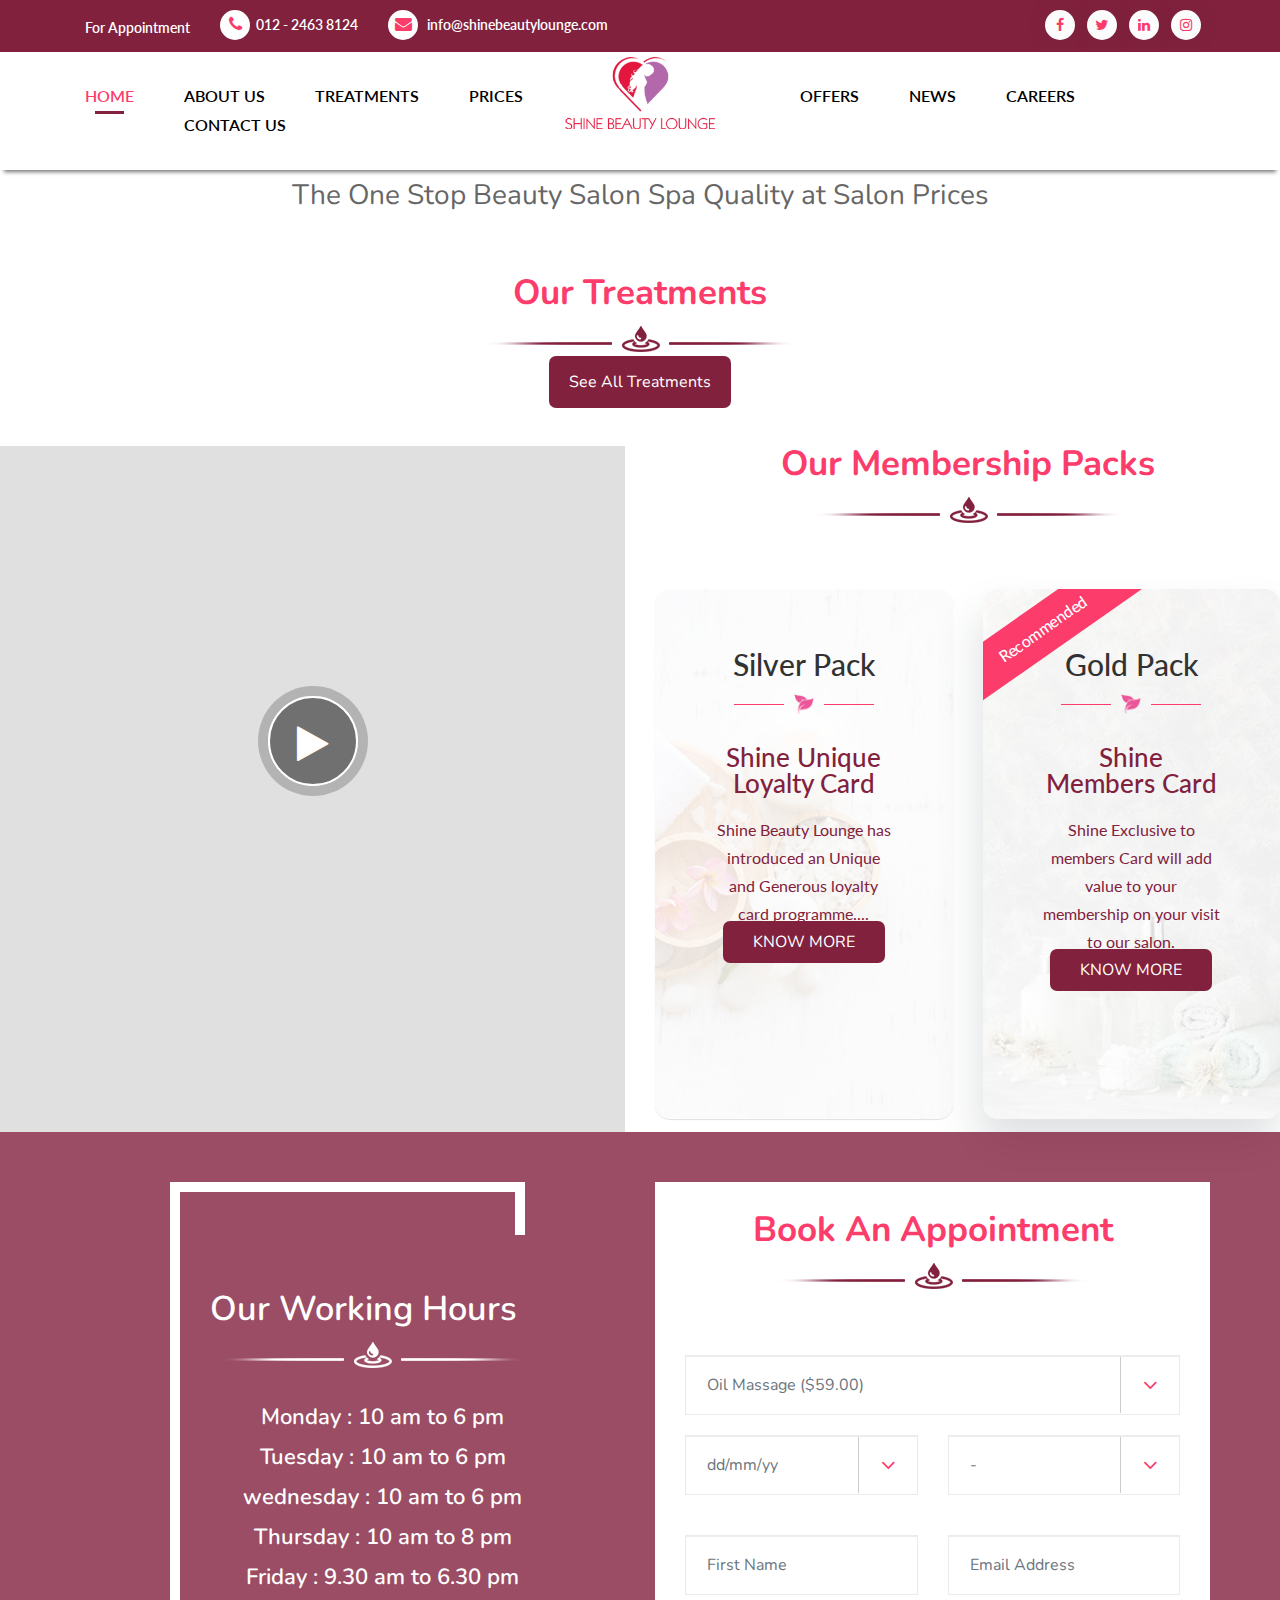
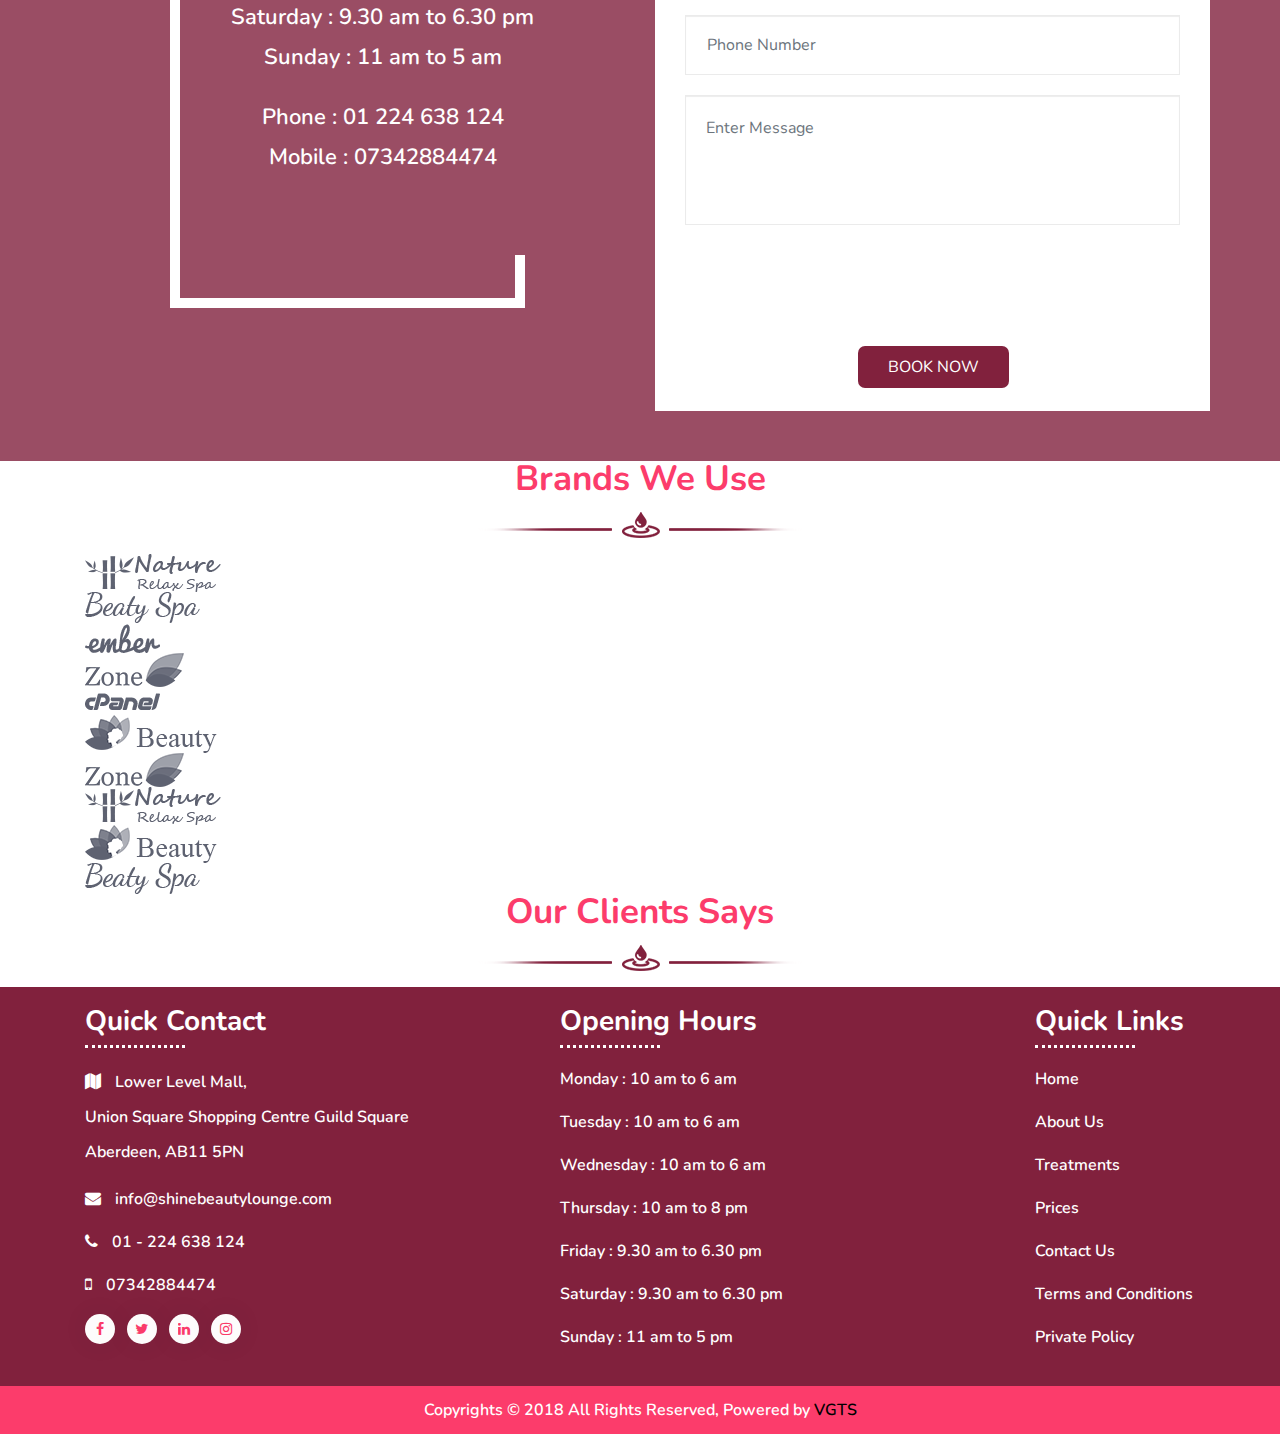
==== index.html @ 271f8e1f "shine" ====
<!DOCTYPE html>
<html lang="en">
<head>
    <meta charset="UTF-8">
    <title>Shine Beauty</title>
    <link href="css/bootstrap.css" rel="stylesheet" type="text/css">
    <link href="css/slider.css" rel="stylesheet" type="text/css">
    <link href="css/style.css" rel="stylesheet" type="text/css">
    <link href="font-awesome-4.7.0/css/font-awesome.css" rel="stylesheet" type="text/css">



    <!-- STYLESHEETS -->
    <link rel="stylesheet" type="text/css" href="https://s3.ap-south-1.amazonaws.com/dzon-html/beautyzone/xhtml/css/plugins.css">
    <link rel="stylesheet" type="text/css" href="https://s3.ap-south-1.amazonaws.com/dzon-html/beautyzone/xhtml/css/style.css">
    <link rel="stylesheet" type="text/css" href="https://s3.ap-south-1.amazonaws.com/dzon-html/beautyzone/xhtml/css/templete.css">
    <link class="skin" rel="stylesheet" type="text/css" href="https://s3.ap-south-1.amazonaws.com/dzon-html/beautyzone/xhtml/css/skin/skin-1.css">
    <link rel="stylesheet" type="text/css" href="https://s3.ap-south-1.amazonaws.com/dzon-html/beautyzone/xhtml/plugins/switcher/switcher.css">
    <!-- Revolution Slider Css -->
    <link rel="stylesheet" type="text/css" href="https://s3.ap-south-1.amazonaws.com/dzon-html/beautyzone/xhtml/plugins/revolution/revolution/css/layers.css">
    <link rel="stylesheet" type="text/css" href="https://s3.ap-south-1.amazonaws.com/dzon-html/beautyzone/xhtml/plugins/revolution/revolution/css/settings.css">
    <link rel="stylesheet" type="text/css" href="https://s3.ap-south-1.amazonaws.com/dzon-html/beautyzone/xhtml/plugins/revolution/revolution/css/navigation.css">
    <!-- Revolution Navigation Style -->


</head>
<body>



<header>
    <div class="container-fluid" style="background-color: #81213D;padding:0;">
        <div class="container">
            <div class="row">
                <div class="col-md-8">
                    <div class="top_block">
                        <ul>
                            <li class="hidden-xs" style="margin-top:4px;"><a href="#">For Appointment</a></li>
                            <li><a href="#"><i class="fa fa-phone"></i>&nbsp; 012 - 2463 8124</a></li>
                            <li><a href="#"><i class="fa fa-envelope"></i> &nbsp; info@shinebeautylounge.com</a></li>
                        </ul>
                    </div>
                </div>
                <div class="col-md-4">
                    <div class="social-buttons hidden-xs">
                        <a href="#" target="_blank" class="social-button facebook">
                            <i class="fa fa-facebook" aria-hidden="true"></i>
                        </a>
                        <a href="#" target="_blank" class="social-button facebook">
                            <i class="fa fa-twitter" aria-hidden="true"></i>
                        </a>
                        <a href="#" target="_blank" class="social-button facebook">
                            <i class="fa fa-linkedin" aria-hidden="true"></i>
                        </a>
                        <a href="#" target="_blank" class="social-button facebook">
                            <i class="fa fa-instagram" aria-hidden="true"></i>
                        </a>
                    </div>
                </div>
            </div>
        </div>
    </div>
    <div class="visible-xs" style="padding:10px;">
        <a class="site-title" href="#" rel="home">
            <a href="index.html"><img src="img/logo.png" class="img-fluid" style="width:50%;"></a>
        </a>
        <nav>
            <ul class="menu1">
                <li class="menu-item"><a href="index.html">Home</a></li>
                <li class="menu-item"><a href="about.html">About Us</a></li>
                <li class="menu-item"><a href="treatments.html">Treatments</a></li>
                <li class="menu-item"><a href="prices.html">Prices</a></li>
                <li class="menu-item"><a href="offers.html">Offers</a></li>
                <li class="menu-item"><a href="news.html">News</a></li>
                <li class="menu-item"><a href="careers.html">Careers</a></li>
                <li class="menu-item"><a href="contact.html">Contact Us</a></li>
            </ul>
        </nav>
    </div>





    <div class="container-fluid hidden-xs" id="menu1">
        <div class="container main_block">
            <div class="header_logo">
                <a href="index.html">
                    <img class="img-responsive" src="img/logo.png" alt="Shine Beauty Logo">
                </a>
            </div>
            <div class="menu">
                <ul>
                    <li class="select_menu">
                        <a href="index.html">
                            Home
                        </a>
                        <div class="under_line"></div>
                    </li>
                    <li>
                        <a href="about.html">
                            About Us
                        </a>
                        <div class="under_line"></div>
                    </li>
                    <li>
                        <a href="treatments.html">
                            Treatments
                        </a>
                        <div class="under_line"></div>
                    </li>
                    <li>
                        <a href="prices.html">
                            Prices
                        </a>
                        <div class="under_line"></div>
                    </li>
                    <li>
                        <a href="offers.html">
                            Offers
                        </a>
                        <div class="under_line"></div>
                    </li>
                    <li>
                        <a href="news.html">
                            News
                        </a>
                        <div class="under_line"></div>
                    </li>
                    <li>
                        <a href="careers.html">
                            Careers
                        </a>
                        <div class="under_line"></div>
                    </li>
                    <li>
                        <a href="contact.html">
                            Contact Us
                        </a>
                        <div class="under_line"></div>
                    </li>
                </ul>
            </div>
        </div>
    </div>


    <div id="menu2" class="hidden-xs" style="display: none;">
        <div class="container-fluid">
            <div class="container">
                <div class="row">
                    <div class="col-md-2">
                        <div class="logo_block" style="background:none;">
                            <a href="index.html"><img src="img/logo.png" class="img-responsive" alt="Shine Beauty Logo"></a>
                        </div>
                    </div>
                    <div class="col-md-10">
                        <div class="menu_block">
                            <ul>
                                <li class="select_menu">
                                    <a href="index.html">
                                        Home
                                    </a>
                                    <div class="under_line"></div>
                                </li>
                                <li>
                                    <a href="about.html">
                                        About Us
                                    </a>
                                    <div class="under_line"></div>
                                </li>
                                <li>
                                    <a href="treatments.html">
                                        Treatments
                                    </a>
                                    <div class="under_line"></div>
                                </li>
                                <li>
                                    <a href="prices.html">
                                        Prices
                                    </a>
                                    <div class="under_line"></div>
                                </li>
                                <li>
                                    <a href="offers.html">
                                        Offers
                                    </a>
                                    <div class="under_line"></div>
                                </li>
                                <li>
                                    <a href="news.html">
                                        News
                                    </a>
                                    <div class="under_line"></div>
                                </li>
                                <li>
                                    <a href="careers.html">
                                        Careers
                                    </a>
                                    <div class="under_line"></div>
                                </li>
                                <li>
                                    <a href="contact.html">
                                        Contact Us
                                    </a>
                                    <div class="under_line"></div>
                                </li>
                            </ul>
                        </div>
                    </div>
                </div>
            </div>
        </div>
    </div>







    <!-- Main Slider -->
    <div class="rev-slider">
        <div id="rev_slider_265_1_wrapper" class="rev_slider_wrapper fullwidthbanner-container errow-style-1" data-alias="" data-source="gallery" style="margin:0px auto;background:transparent;padding:0px;margin-top:0px;margin-bottom:0px;">
            <!-- START REVOLUTION SLIDER 5.4.6.3 fullwidth mode -->
            <div id="rev_slider_265_1" class="rev_slider fullwidthabanner" style="display:none;" data-version="5.4.6.3">
                <ul>  <!-- SLIDE  -->
                    <li data-index="rs-100" data-transition="fade" data-slotamount="default" data-hideafterloop="0" data-hideslideonmobile="off" data-easein="default" data-easeout="default" data-masterspeed="300" data-thumb="images/main-slider/slide1.jpg" data-rotate="0" data-saveperformance="off" data-title="Slide" data-param1="" data-param2="" data-param3="" data-param4="" data-param5="" data-param6="" data-param7="" data-param8="" data-param9="" data-param10="" data-description="">
                        <!-- MAIN IMAGE -->
                        <img src="https://s3.ap-south-1.amazonaws.com/dzon-html/beautyzone/xhtml/images/main-slider/slide1.jpg" alt="" data-bgposition="center center" data-bgfit="cover" data-bgrepeat="no-repeat" class="rev-slidebg" data-no-retina>
                        <!--<div class="tp-caption tp-shape d-lg-block d-none tp-shapewrapper bg-primary tp-resizeme"
                             id="slide-100-layer-1"
                             data-x="480"
                             data-y="295"
                             data-width="100"
                             data-height="5"
                             data-whitespace="nowrap"
                             data-type="shape"
                             data-responsive_offset="on"
                             data-frames='[{"from":"x:[-100%];z:0;rX:0deg;rY:0;rZ:0;sX:1;sY:1;skX:0;skY:0;","mask":"x:0px;y:0px;","speed":1500,"to":"o:1;","delay":1000,"ease":"Power4.easeInOut"},{"delay":"wait","speed":1000,"to":"y:[100%];","mask":"x:inherit;y:inherit;","ease":"Power2.easeInOut"}]'
                             data-textAlign="['left','left','left','left']"
                             data-paddingtop="[0,0,0,0]"
                             data-paddingright="[0,0,0,0]"
                             data-paddingbottom="[0,0,0,0]"
                             data-paddingleft="[0,0,0,0]" style="z-index: 15;border-color:rgba(0, 0, 0, 0.50);border-width:0px; border-radius:2px;"> </div>-->
                        <!-- LAYER NR. 3 -->
                        <div class="tp-caption tp-resizeme d-lg-block d-none"
                             id="slide-100-layer-2"
                             data-x="380"
                             data-y="300"
                             data-width="['auto']"
                             data-height="['auto']"
                             data-type="text"
                             data-responsive_offset="on"
                             data-frames='[{"delay":"+500","split":"chars","splitdelay":0.05000000000000000277555756156289135105907917022705078125,"speed":2000,"split_direction":"forward","frame":"0","from":"opacity:0;","color":"#000000","to":"o:1;","ease":"Power4.easeInOut"},{"delay":"wait","speed":2000,"frame":"999","color":"transparent","to":"opacity:0;","ease":"Power3.easeInOut"}]'
                             data-textAlign="['left','left','left','left']"
                             data-paddingtop="[0,0,0,0]"
                             data-paddingright="[0,0,0,0]"
                             data-paddingbottom="[0,0,0,0]"
                             data-paddingleft="[0,0,0,0]"
                             style="z-index: 7; white-space: nowrap; font-size: 55px;color:#000; line-height: 80px; font-weight: 800; letter-spacing: 0px; font-family:Nunito;">X_MAS SPECIAL OFFER</div>
                        <div class="tp-caption tp-resizeme d-lg-block d-none"
                             id="slide-100-layer-3"
                             data-x="300"
                             data-y="370"
                             data-width="['auto']"
                             data-height="['auto']"
                             data-type="text"
                             data-responsive_offset="on"
                             data-frames='[{"delay":"+500","split":"chars","splitdelay":0.05000000000000000277555756156289135105907917022705078125,"speed":2000,"split_direction":"forward","frame":"0","from":"opacity:0;","color":"#000000","to":"o:1;","ease":"Power4.easeInOut"},{"delay":"wait","speed":2000,"frame":"999","color":"transparent","to":"opacity:0;","ease":"Power3.easeInOut"}]'

                             style="z-index: 7; white-space: nowrap; font-size: 55px;color:#000; line-height: 80px; font-weight: 800; letter-spacing: 0px; font-family:Nunito;padding:0 !important;"> $30% ON SAP & HAIR STYLE</div>
                        <!-- LAYER NR. 2 -->

                        <!-- LAYER NR. 6 -->
                        <div class="tp-caption tp-resizeme d-lg-block d-none"
                             id="slide-100-layer-5"
                             data-x="580"
                             data-y="480"
                             data-width="['auto']"
                             data-height="['auto']"
                             data-type="button"
                             data-actions=''
                             data-responsive_offset="on"
                             data-frames='[{"delay":2000,"speed":1500,"frame":"0","from":"y:[100%];z:0;rX:0deg;rY:0;rZ:0;sX:1;sY:1;skX:0;skY:0;opacity:0;","to":"o:1;","ease":"Power4.easeInOut"},{"delay":"wait","speed":300,"frame":"999","to":"opacity:0;","ease":"Power3.easeInOut"},{"frame":"hover","speed":"300","ease":"Power0.easeInOut","to":"o:1;rX:0;rY:0;rZ:0;z:0;","style":"c:rgba(0,0,0,1);bg:rgba(255,255,255,1);bs:solid;bw:0 0 0 0;"}]'
                             data-textAlign="['inherit','inherit','inherit','inherit']"
                             data-paddingtop="[10]"
                             data-paddingright="[10]"
                             data-paddingbottom="[10]"
                             data-paddingleft="[10]"
                             style="z-index: 10; white-space: nowrap; font-size: 18px; line-height: 30px; font-weight: 600; font-family:Montserrat;border-radius:6px;outline:none;box-shadow:none;box-sizing:border-box;-moz-box-sizing:border-box;-webkit-box-sizing:border-box;cursor:pointer;text-decoration: none;padding:30px 20px;">	<a href="#" class="site-button button-md">Click Here</a>
                        </div>
                    </li>
                    <li data-index="rs-200" data-transition="fade" data-slotamount="default" data-hideafterloop="0" data-hideslideonmobile="off" data-easein="default" data-easeout="default" data-masterspeed="300" data-thumb="images/main-slider/slide2.jpg" data-rotate="0" data-saveperformance="off" data-title="Slide" data-param1="" data-param2="" data-param3="" data-param4="" data-param5="" data-param6="" data-param7="" data-param8="" data-param9="" data-param10="" data-description="">
                        <!-- MAIN IMAGE -->
                        <img src="https://s3.ap-south-1.amazonaws.com/dzon-html/beautyzone/xhtml/images/main-slider/slide2.jpg" alt="" data-bgposition="center center" data-bgfit="cover" data-bgrepeat="no-repeat" class="rev-slidebg" data-no-retina>
                       <!-- <div class="tp-caption tp-shape d-lg-block d-none tp-shapewrapper bg-primary tp-resizeme"
                             id="slide-200-layer-1"
                             data-x="480"
                             data-y="295"
                             data-width="100"
                             data-height="5"
                             data-whitespace="nowrap"
                             data-type="shape"
                             data-responsive_offset="on"
                             data-frames='[{"from":"x:[-100%];z:0;rX:0deg;rY:0;rZ:0;sX:1;sY:1;skX:0;skY:0;","mask":"x:0px;y:0px;","speed":1500,"to":"o:1;","delay":1000,"ease":"Power4.easeInOut"},{"delay":"wait","speed":1000,"to":"y:[100%];","mask":"x:inherit;y:inherit;","ease":"Power2.easeInOut"}]'
                             data-textAlign="['left','left','left','left']"
                             data-paddingtop="[0,0,0,0]"
                             data-paddingright="[0,0,0,0]"
                             data-paddingbottom="[0,0,0,0]"
                             data-paddingleft="[0,0,0,0]" style="z-index: 15;border-color:rgba(0, 0, 0, 0.50);border-width:0px; border-radius:2px;"> </div>-->
                        <!-- LAYER NR. 3 -->
                        <div class="tp-caption tp-resizeme d-lg-block d-none"
                             id="slide-200-layer-2"
                             data-x="270"
                             data-y="300"
                             data-width="['auto']"
                             data-height="['auto']"
                             data-type="text"
                             data-responsive_offset="on"
                             data-frames='[{"delay":"+500","split":"chars","splitdelay":0.05000000000000000277555756156289135105907917022705078125,"speed":2000,"split_direction":"forward","frame":"0","from":"opacity:0;","color":"#000000","to":"o:1;","ease":"Power4.easeInOut"},{"delay":"wait","speed":2000,"frame":"999","color":"transparent","to":"opacity:0;","ease":"Power3.easeInOut"}]'
                             data-textAlign="['left','left','left','left']"
                             data-paddingtop="[0,0,0,0]"
                             data-paddingright="[0,0,0,0]"
                             data-paddingbottom="[0,0,0,0]"
                             data-paddingleft="[0,0,0,0]"
                             style="z-index: 7; white-space: nowrap; font-size: 55px; line-height: 80px; font-weight: 800; letter-spacing: 0px; font-family:Nunito;">NEW YEAR SPECIAL OFFER</div>
                        <div class="tp-caption tp-resizeme d-lg-block d-none"
                             id="slide-200-layer-3"
                             data-x="300"
                             data-y="370"
                             data-width="['auto']"
                             data-height="['auto']"
                             data-type="text"
                             data-responsive_offset="on"
                             data-frames='[{"delay":"+500","split":"chars","splitdelay":0.05000000000000000277555756156289135105907917022705078125,"speed":2000,"split_direction":"forward","frame":"0","from":"opacity:0;","color":"#000000","to":"o:1;","ease":"Power4.easeInOut"},{"delay":"wait","speed":2000,"frame":"999","color":"transparent","to":"opacity:0;","ease":"Power3.easeInOut"}]'

                             style="z-index: 7; white-space: nowrap; font-size: 55px; line-height: 80px; font-weight: 800; letter-spacing: 0px; font-family:Nunito;"> $30% ON SAP & WAXING</div>
                        <!-- LAYER NR. 2 -->
                        <!-- LAYER NR. 6 -->
                        <div class="tp-caption tp-resizeme d-lg-block d-none"
                             id="slide-200-layer-5"
                             data-x="580"
                             data-y="480"
                             data-width="['auto']"
                             data-height="['auto']"
                             data-type="button"
                             data-actions=''
                             data-responsive_offset="on"
                             data-frames='[{"delay":2000,"speed":1500,"frame":"0","from":"y:[100%];z:0;rX:0deg;rY:0;rZ:0;sX:1;sY:1;skX:0;skY:0;opacity:0;","to":"o:1;","ease":"Power4.easeInOut"},{"delay":"wait","speed":300,"frame":"999","to":"opacity:0;","ease":"Power3.easeInOut"},{"frame":"hover","speed":"300","ease":"Power0.easeInOut","to":"o:1;rX:0;rY:0;rZ:0;z:0;","style":"c:rgba(0,0,0,1);bg:rgba(255,255,255,1);bs:solid;bw:0 0 0 0;"}]'
                             data-textAlign="['inherit','inherit','inherit','inherit']"
                             data-paddingtop="[0]"
                             data-paddingright="[0]"
                             data-paddingbottom="[0]"
                             data-paddingleft="[0]"
                             style="z-index: 10; white-space: nowrap; font-size: 16px; line-height: 30px; font-weight: 600; font-family:Montserrat;border-radius:3px 3px 3px 3px;outline:none;box-shadow:none;box-sizing:border-box;-moz-box-sizing:border-box;-webkit-box-sizing:border-box;cursor:pointer;text-decoration: none;">	<a href="#" class="site-button button-md">Click Here</a>
                        </div>
                    </li>
                </ul>
                <div class="tp-bannertimer tp-bottom" style="visibility: hidden !important;"></div> </div>
        </div>
    </div>
    <!-- Main Slider -->






</header>
<main>
    <div class="container-fluid padding_block">
        <div class="container">
            <div class="row">
                <div class="col-md-12 content_p">
                    <p class="text-center" style="color:#fc3c6b;">Welcome to Shine Beauty Lounge, <br><span>The One Stop Beauty Salon Spa Quality at Salon Prices</span></p>
                </div>
            </div>
        </div>
    </div>
    <div class="container-fluid padding_block">
        <div class="container">
            <div class="row">
                <div class="col-md-12">
                    <h2 class="content_h2">Our Treatments</h2>
                    <img src="img/di.png" class="img-responsive" style="margin:0 auto;">
                </div>
            </div>


            <div class="img-carousel owl-carousel owl-theme owl-none owl-dots-primary-big owl-btn-center-lr owl-loade m-b30">
                <div class="item">
                    <div class="service-box text-center">
                        <div class="service-images m-b15">
                            <img src="https://s3.ap-south-1.amazonaws.com/dzon-html/beautyzone/xhtml/images/our-services/pic1.jpg" alt=""/>
                            <i class="flaticon-woman-1"></i>
                        </div>
                        <div class="service-content">
                            <h6 class="text-uppercase"><a href="treatments.html">Shine Threading</a></h6>

                        </div>
                    </div>
                </div>
                <div class="item">
                    <div class="service-box text-center">
                        <div class="service-images m-b15">
                            <img src="https://s3.ap-south-1.amazonaws.com/dzon-html/beautyzone/xhtml/images/our-services/pic2.jpg" alt=""/>
                            <i class="flaticon-lotus"></i>
                        </div>
                        <div class="service-content">
                            <h6 class="text-uppercase"><a href="treatments.html">Shine Tinting</a></h6>

                        </div>
                    </div>
                </div>
                <div class="item">
                    <div class="service-box text-center">
                        <div class="service-images m-b15">
                            <img src="https://s3.ap-south-1.amazonaws.com/dzon-html/beautyzone/xhtml/images/our-services/pic3.jpg" alt=""/>
                            <i class="flaticon-candle"></i>
                        </div>
                        <div class="service-content">
                            <h6 class="text-uppercase"><a href="treatments.html">Shine Eyelash Extension</a></h6>

                        </div>
                    </div>
                </div>
                <div class="item">
                    <div class="service-box text-center">
                        <div class="service-images m-b15">
                            <img src="https://s3.ap-south-1.amazonaws.com/dzon-html/beautyzone/xhtml/images/our-services/pic4.jpg" alt=""/>
                            <i class="flaticon-candle-1"></i>
                        </div>
                        <div class="service-content">
                            <h6 class="text-uppercase"><a href="treatments.html">Shine Waxing</a></h6>
                        </div>
                    </div>
                </div>
                <div class="item">
                    <div class="service-box text-center">
                        <div class="service-images m-b15">
                            <img src="https://s3.ap-south-1.amazonaws.com/dzon-html/beautyzone/xhtml/images/our-services/pic1.jpg" alt=""/>
                            <i class="flaticon-woman-1"></i>
                        </div>
                        <div class="service-content">
                            <h6 class="text-uppercase"><a href="treatments.html">Shine Manicure / Pedicure</a></h6>
                        </div>
                    </div>
                </div>
                <div class="item">
                    <div class="service-box text-center">
                        <div class="service-images m-b15">
                            <img src="https://s3.ap-south-1.amazonaws.com/dzon-html/beautyzone/xhtml/images/our-services/pic2.jpg" alt=""/>
                            <i class="flaticon-lotus"></i>
                        </div>
                        <div class="service-content">
                            <h6 class="text-uppercase"><a href="treatments.html">Shine Shellac / Gel Nails</a></h6>

                        </div>
                    </div>
                </div>
                <div class="item">
                    <div class="service-box text-center">
                        <div class="service-images m-b15">
                            <img src="https://s3.ap-south-1.amazonaws.com/dzon-html/beautyzone/xhtml/images/our-services/pic3.jpg" alt=""/>
                            <i class="flaticon-candle"></i>
                        </div>
                        <div class="service-content">
                            <h6 class="text-uppercase"><a href="treatments.html">Body Treatments</a></h6>
                        </div>
                    </div>
                </div>
                <div class="item">
                    <div class="service-box text-center">
                        <div class="service-images m-b15">
                            <img src="https://s3.ap-south-1.amazonaws.com/dzon-html/beautyzone/xhtml/images/our-services/pic4.jpg" alt=""/>
                            <i class="flaticon-candle-1"></i>
                        </div>
                        <div class="service-content">
                            <h6 class="text-uppercase"><a href="treatments.html">Shine Nail Extension</a></h6>
                        </div>
                    </div>
                </div>
                <div class="item">
                    <div class="service-box text-center">
                        <div class="service-images m-b15">
                            <img src="https://s3.ap-south-1.amazonaws.com/dzon-html/beautyzone/xhtml/images/our-services/pic1.jpg" alt=""/>
                            <i class="flaticon-woman-1"></i>
                        </div>
                        <div class="service-content">
                            <h6 class="text-uppercase"><a href="treatments.html">Nail Art</a></h6>
                        </div>
                    </div>
                </div>
                <div class="item">
                    <div class="service-box text-center">
                        <div class="service-images m-b15">
                            <img src="https://s3.ap-south-1.amazonaws.com/dzon-html/beautyzone/xhtml/images/our-services/pic2.jpg" alt=""/>
                            <i class="flaticon-lotus"></i>
                        </div>
                        <div class="service-content">
                            <h6 class="text-uppercase"><a href="treatments.html">Shine Facial</a></h6>

                        </div>
                    </div>
                </div>
                <div class="item">
                    <div class="service-box text-center">
                        <div class="service-images m-b15">
                            <img src="https://s3.ap-south-1.amazonaws.com/dzon-html/beautyzone/xhtml/images/our-services/pic3.jpg" alt=""/>
                            <i class="flaticon-candle"></i>
                        </div>
                        <div class="service-content">
                            <h6 class="text-uppercase"><a href="treatments.html">Shine Massage </a></h6>
                        </div>
                    </div>
                </div>
                <div class="item">
                    <div class="service-box text-center">
                        <div class="service-images m-b15">
                            <img src="https://s3.ap-south-1.amazonaws.com/dzon-html/beautyzone/xhtml/images/our-services/pic4.jpg" alt=""/>
                            <i class="flaticon-candle-1"></i>
                        </div>
                        <div class="service-content">
                            <h6 class="text-uppercase"><a href="treatments.html">Shine Henna Body Art</a></h6>

                        </div>
                    </div>
                </div>
                <div class="item">
                    <div class="service-box text-center">
                        <div class="service-images m-b15">
                            <img src="https://s3.ap-south-1.amazonaws.com/dzon-html/beautyzone/xhtml/images/our-services/pic4.jpg" alt=""/>
                            <i class="flaticon-candle-1"></i>
                        </div>
                        <div class="service-content">
                            <h6 class="text-uppercase"><a href="treatments.html">Shine Glitter Tattoo</a></h6>

                        </div>
                    </div>
                </div>
            </div>
            <div class="text-center">
                <a href="treatments.html" class="site-button outline" style="background-color: #81213D !important;color:#fff;border-radius:7px;padding:15px 20px;">See All Treatments</a>
            </div>

        </div>
    </div>

    <div class="container-fluid padding_block" style="padding:0;">
        <div class="row">
            <div class="col-md-6">
                <div class="section-full video-presentation overlay-black-dark bg-img-fix" style="background-image:url(https://s3.ap-south-1.amazonaws.com/dzon-html/beautyzone/xhtml/images/background/bg1.jpg);background-position: center;">
                    <div class="row" style="position: relative;
z-index: 1;">
                        <div class="col-lg-12 col-md-12 text-white text-center">
                            <div class="video-play-icon m-t50">
                                <a href="https://www.youtube.com/watch?v=UMX6eWoMXAM" class="popup-youtube video">
                                    <i class="fa fa-play"></i></a>
                            </div>
                        </div>
                    </div>
                </div>
            </div>
            <div class="col-md-6">
                <div class="row">
                    <div class="col-md-12">
                        <h2 class="content_h2 background_bottom">Our Membership Packs</h2>
                        <img src="img/di.png" class="img-responsive" style="margin:0 auto;">
                    </div>
                </div>
                <div class="row">
                    <div class="col-lg-6 col-md-6 mb-5 mb-lg-0">
                        <div class="pricing-box text-center" style="background: url(img/sliver.jpg) no-repeat center / cover;">
                            <h3>Silver Pack</h3>
                            <hr>
                            <h2>Shine Unique Loyalty Card</h2>
                            <p>Shine Beauty Lounge has introduced an Unique and Generous loyalty card programme....</p>
                            <a href="#" class="site-button outline" style="background-color: #81213D !important;color:#fff;border-radius:7px;padding:10px 30px;margin-top:30px;">KNOW MORE</a>
                        </div>
                    </div>
                    <div class="col-lg-6 col-md-6 mb-5 mb-lg-0">
                        <div class="pricing-box recomended text-center" style="background: url(img/gold.jpg) no-repeat center / cover;">
                            <div class="recomended-text"><span>Recommended</span></div>
                            <h3>Gold Pack</h3>
                            <hr>
                            <h2>Shine Members Card</h2>
                            <p>Shine Exclusive to members Card will add value to your membership on your visit to our salon. </p>
                            <a href="#" class="site-button outline" style="background-color: #81213D !important;color:#fff;border-radius:7px;padding:10px 30px;margin-top:20px;">KNOW MORE</a>
                        </div>
                    </div>
                </div>
            </div>
        </div>
    </div>


    <div class="container-fluid" style="padding:0;">
        <section class="beautypress-booking-section beautypress-bg beautypress-version-2 beautypress-padding-bottom parallax-bg" data-parallax="scroll" data-image-src="img/background.jpg" id="appointment">
            <div class="layer"></div>
            <div class="container" style="padding:50px 0;">
                <div class="row">
                    <div class="col-md-12 col-sm-12 col-lg-6 col-xl-6">
                        <div class="beautypress-booking-text-wraper">
                            <div class="beautypress-booking-content-text beautypress-border beautypress-version-3 animation animated fadeInUp" data-animation="fadeInUp" data-animation-delay="0.1s" style="animation-delay: 0.1s; visibility: visible;">
                                <div class="beautypress-booking-text">
                                    <h3>Our Working Hours</h3>
                                    <img src="img/di%201.png" class="img-responsive" style="float:left;">
                                    <ul style="margin-top:80px;">
                                        <li>Monday : 10 am to 6 pm </li>
                                        <li>Tuesday : 10 am to 6 pm </li>
                                        <li>wednesday : 10 am to 6 pm </li>
                                        <li>Thursday : 10 am to 8 pm </li>
                                        <li>Friday : 9.30 am to 6.30 pm</li>
                                        <li>Saturday : 9.30 am to 6.30 pm</li>
                                        <li>Sunday : 11 am to 5 am </li>
                                        <li style="margin-top:20px;float:left;width:100%;">Phone : 01 224 638 124 </li>
                                        <li>Mobile : 07342884474</li>
                                    </ul>
                                </div><!-- .beautypress-booking-text END -->
                            </div><!-- .beautypress-booking-content-text END -->
                        </div><!-- .beautypress-booking-text-wraper END -->
                    </div>
                    <div class="col-md-12 col-sm-12 col-lg-6 col-xl-6">
                        <div class="beautypress-booking-form-wraper" style="background-color: #fff;padding:30px;">
                            <form id="beautypress-booking-form">
                                <input name="action" value="send_appointment_form" type="hidden">

                                <div class="beautypress-service-and-date">
                                    <h2 class="content_h2">Book An Appointment</h2>
                                    <img src="img/di.png" class="img-responsive" style="margin:0 auto;">
                                    <div class="beautypress-select margin-form">
                                        <div class="input-group">
                                            <input id="appointment-date" class="form-control datepicker" name="appointment-date" placeholder="Oil Massage ($59.00)" type="text" required="">
                                        </div>
                                    </div><!-- .beautypress-date-select END -->
                                </div><!-- .beautypress-service-and-date END -->

                                <div class="beautypress-personal-information">
                                    <div class="beautypress-spilit-container beautypress-select">
                                        <div class="form-group first-name-group">
                                            <div class="input-group">
                                                <input id="appointment-date" class="form-control datepicker" name="appointment-date" placeholder="dd/mm/yy" type="text" required="">
                                            </div>
                                        </div>
                                        <div class="form-group first-name-group">
                                            <div class="input-group">
                                                <input id="appointment-date" class="form-control datepicker" name="appointment-date" placeholder="-" type="text" required="">
                                            </div>
                                        </div>
                                    </div>
                                </div><!-- .beautypress-personal-information END -->


                                <div class="beautypress-personal-information">
                                    <div class="beautypress-spilit-container">
                                        <div class="form-group first-name-group">
                                            <input name="name" class="form-control" id="first-name" placeholder="First Name" type="text" required="">
                                        </div>
                                        <div class="form-group email-group">
                                            <input name="email" class="form-control" id="email" placeholder="Email Address" type="email" required="">
                                        </div>
                                    </div>
                                    <div class="form-group phone-group">
                                        <input name="phone" class="form-control" id="phone" placeholder="Phone Number" type="number" required="">
                                    </div>
                                    <div class="form-group massage-gropu">
                                        <textarea class="form-control" name="message" rows="5" id="appointment-comment" placeholder="Enter Message" required=""></textarea>
                                    </div>

                                    <div class="form-group">
                                        <div class="input-group">
                                            <div class="g-recaptcha" data-sitekey="6LefsVUUAAAAADBPsLZzsNnETChealv6PYGzv3ZN" data-callback="verifyRecaptchaCallback" data-expired-callback="expiredRecaptchaCallback"><div style="width: 304px; height: 78px;"><div><iframe src="https://www.google.com/recaptcha/api2/anchor?ar=1&amp;k=6LefsVUUAAAAADBPsLZzsNnETChealv6PYGzv3ZN&amp;co=aHR0cDovL2J1dHRlcmZseS5kZXhpZ256b25lLmNvbTo4MA..&amp;hl=en&amp;v=v1542004393985&amp;size=normal&amp;cb=hv3miibr5p0d" role="presentation" name="a-6y3amqnvggta" scrolling="no" sandbox="allow-forms allow-popups allow-same-origin allow-scripts allow-top-navigation allow-modals allow-popups-to-escape-sandbox" width="304" height="78" frameborder="0"></iframe></div><textarea id="g-recaptcha-response" name="g-recaptcha-response" class="g-recaptcha-response" style="width: 250px; height: 40px; border: 1px solid rgb(193, 193, 193); margin: 10px 25px; padding: 0px; resize: none; display: none;"></textarea></div></div>
                                            <input class="form-control d-none" style="display:none;" data-recaptcha="true" required="" data-error="Please complete the Captcha">
                                        </div>
                                    </div>

                                    <a href="#" class="site-button outline button_block">BOOK NOW</a>
                                </div><!-- .beautypress-personal-information END -->



                            </form><!-- #beautypress-booking-form END -->
                        </div>
                    </div>
                </div>
            </div>
        </section>
    </div>



    <div class="container-fluid" style="padding:0;">
        <!-- Our Portfolio -->
        <div class="section-full content-inner-2">
            <div class="container">
                <div class="section-head text-black text-center">
                    <h2 class="m-b10 content_h2">Brands We Use</h2>
                    <img src="img/di.png" class="img-responsive" style="margin:0 auto;">
                </div>
                <!-- Start: Our partner
    ============================= -->

                <section class="customer-logos slider">
                    <div class="slide">
                        <img src="img/partner-1.png">
                    </div>
                    <div class="slide">
                        <img src="img/partner-2.png">
                    </div>
                    <div class="slide">
                        <img src="img/partner-3.png">
                    </div>
                    <div class="slide">
                        <img src="img/partner-4.png">
                    </div>
                    <div class="slide">
                        <img src="img/partner-5.png">
                    </div>
                    <div class="slide">
                        <img src="img/partner-6.png">
                    </div>
                    <div class="slide">
                        <img src="img/partner-4.png">
                    </div>
                    <div class="slide">
                        <img src="img/partner-1.png">
                    </div>
                    <div class="slide">
                        <img src="img/partner-6.png">
                    </div>
                    <div class="slide">
                        <img src="img/partner-2.png">
                    </div>
                </section>


                <!-- End: Our Partner
                ============================= -->

            </div>
        </div>
        <!-- Our Portfolio END -->
    </div>



    <div class="container-fluid" style="padding:0;">
        <!-- Our Portfolio -->
        <div class="section-full content-inner-2" style="background-image:url(https://s3.ap-south-1.amazonaws.com/dzon-html/beautyzone/xhtml/images/background/bg4.jpg); background-position: bottom; background-size:cover;">
            <div class="container">
                <div class="section-head text-black text-center">
                    <h2 class="m-b10 content_h2">Our Clients Says</h2>
                    <img src="img/di.png" class="img-responsive" style="margin:0 auto;">

                </div>
                <div class="testimonial-two-dots owl-carousel owl-theme owl-dots-primary-full owl-btn-center-lr owl-btn-3">
                    <div class="item p-a5">
                        <div class="testimonial-9">
                            <div class="testimonial-pic radius style1"><img src="https://s3.ap-south-1.amazonaws.com/dzon-html/beautyzone/xhtml/images/testimonials/pic1.jpg" width="100" height="100" alt=""></div>
                            <div class="testimonial-text">
                                <p>BeautyZone was extremely creative and forward thinking. They are also very quick and efficient when executing changes for us.</p>
                            </div>
                            <div class="testimonial-detail"> <strong class="testimonial-name">David Matin</strong> <span class="testimonial-position">Student</span> </div>
                        </div>
                    </div>
                    <div class="item p-a5">
                        <div class="testimonial-9">
                            <div class="testimonial-pic radius style1"><img src="https://s3.ap-south-1.amazonaws.com/dzon-html/beautyzone/xhtml/images/testimonials/pic2.jpg" width="100" height="100" alt=""></div>
                            <div class="testimonial-text">
                                <p>BeautyZone was extremely creative and forward thinking. They are also very quick and efficient when executing changes for us.</p>
                            </div>
                            <div class="testimonial-detail"> <strong class="testimonial-name">David Matin</strong> <span class="testimonial-position">Student</span> </div>
                        </div>
                    </div>
                    <div class="item p-a5">
                        <div class="testimonial-9">
                            <div class="testimonial-pic radius style1"><img src="https://s3.ap-south-1.amazonaws.com/dzon-html/beautyzone/xhtml/images/testimonials/pic3.jpg" width="100" height="100" alt=""></div>
                            <div class="testimonial-text">
                                <p>I think it is awesome and I can't thank you enough for working so closely with me. The entire team has been great to work.</p>
                            </div>
                            <div class="testimonial-detail"> <strong class="testimonial-name">David Matin</strong> <span class="testimonial-position">Student</span> </div>
                        </div>
                    </div>
                    <div class="item p-a5">
                        <div class="testimonial-9">
                            <div class="testimonial-pic radius style1"><img src="https://s3.ap-south-1.amazonaws.com/dzon-html/beautyzone/xhtml/images/testimonials/pic1.jpg" width="100" height="100" alt=""></div>
                            <div class="testimonial-text">
                                <p>BeautyZone was extremely creative and forward thinking. They are also very quick and efficient when executing changes for us.</p>
                            </div>
                            <div class="testimonial-detail"> <strong class="testimonial-name">David Matin</strong> <span class="testimonial-position">Student</span> </div>
                        </div>
                    </div>
                    <div class="item p-a5">
                        <div class="testimonial-9">
                            <div class="testimonial-pic radius style1"><img src="https://s3.ap-south-1.amazonaws.com/dzon-html/beautyzone/xhtml/images/testimonials/pic2.jpg" width="100" height="100" alt=""></div>
                            <div class="testimonial-text">
                                <p>BeautyZone was extremely creative and forward thinking. They are also very quick and efficient when executing changes for us.</p>
                            </div>
                            <div class="testimonial-detail"> <strong class="testimonial-name">David Matin</strong> <span class="testimonial-position">Student</span> </div>
                        </div>
                    </div>
                    <div class="item p-a5">
                        <div class="testimonial-9">
                            <div class="testimonial-pic radius style1"><img src="https://s3.ap-south-1.amazonaws.com/dzon-html/beautyzone/xhtml/images/testimonials/pic3.jpg" width="100" height="100" alt=""></div>
                            <div class="testimonial-text">
                                <p>I think it is awesome and I can't thank you enough for working so closely with me. The entire team has been great to work.</p>
                            </div>
                            <div class="testimonial-detail"> <strong class="testimonial-name">David Matin</strong> <span class="testimonial-position">Student</span> </div>
                        </div>
                    </div>
                    <div class="item p-a5">
                        <div class="testimonial-9">
                            <div class="testimonial-pic radius style1"><img src="https://s3.ap-south-1.amazonaws.com/dzon-html/beautyzone/xhtml/images/testimonials/pic1.jpg" width="100" height="100" alt=""></div>
                            <div class="testimonial-text">
                                <p>BeautyZone was extremely creative and forward thinking. They are also very quick and efficient when executing changes for us.</p>
                            </div>
                            <div class="testimonial-detail"> <strong class="testimonial-name">David Matin</strong> <span class="testimonial-position">Student</span> </div>
                        </div>
                    </div>
                    <div class="item p-a5">
                        <div class="testimonial-9">
                            <div class="testimonial-pic radius style1"><img src="https://s3.ap-south-1.amazonaws.com/dzon-html/beautyzone/xhtml/images/testimonials/pic2.jpg" width="100" height="100" alt=""></div>
                            <div class="testimonial-text">
                                <p>BeautyZone was extremely creative and forward thinking. They are also very quick and efficient when executing changes for us.</p>
                            </div>
                            <div class="testimonial-detail"> <strong class="testimonial-name">David Matin</strong> <span class="testimonial-position">Student</span> </div>
                        </div>
                    </div>
                    <div class="item p-a5">
                        <div class="testimonial-9">
                            <div class="testimonial-pic radius style1"><img src="https://s3.ap-south-1.amazonaws.com/dzon-html/beautyzone/xhtml/images/testimonials/pic3.jpg" width="100" height="100" alt=""></div>
                            <div class="testimonial-text">
                                <p>I think it is awesome and I can't thank you enough for working so closely with me. The entire team has been great to work.</p>
                            </div>
                            <div class="testimonial-detail"> <strong class="testimonial-name">David Matin</strong> <span class="testimonial-position">Student</span> </div>
                        </div>
                    </div>
                </div>
            </div>
        </div>
        <!-- Our Portfolio END -->
    </div>


</main>
<footer>
    <div class="container-fluid footer_block" style="background-color: #81213d;padding:20px 0;width:100%;float:left;">
        <div class="container">
            <div class="row">
                <div class="col-md-4">
                    <h3>Quick Contact</h3>
                    <div class="under_line1"></div>
                    <ul>
                        <li style="line-height: 35px;"><a href="#">
                            <i class="fa fa-map"></i>
                            Lower Level Mall, <br>
                            Union Square Shopping Centre Guild Square Aberdeen, AB11 5PN
                        </a></li>
                        <li><a href="#">
                            <i class="fa fa-envelope"></i>
                            info@shinebeautylounge.com
                        </a></li>
                        <li><a href="#">
                            <i class="fa fa-phone"></i>
                            01 - 224 638 124
                        </a></li>
                        <li><a href="#">
                            <i class="fa fa-mobile"></i>
                            07342884474
                        </a></li>
                    </ul>
                    <div class="social-buttons" style="position: initial;">
                        <a href="#" target="_blank" class="social-button facebook">
                            <i class="fa fa-facebook" aria-hidden="true"></i>
                        </a>
                        <a href="#" target="_blank" class="social-button facebook">
                            <i class="fa fa-twitter" aria-hidden="true"></i>
                        </a>
                        <a href="#" target="_blank" class="social-button facebook">
                            <i class="fa fa-linkedin" aria-hidden="true"></i>
                        </a>
                        <a href="#" target="_blank" class="social-button facebook">
                            <i class="fa fa-instagram" aria-hidden="true"></i>
                        </a>
                    </div>
                </div>
                <div class="col-md-3 offset-md-1 offset-sm-0">
                    <h3>Opening Hours</h3>
                    <div class="under_line1"></div>
                    <ul>
                        <li><a href="#">Monday : 10 am to 6 am</a></li>
                        <li><a href="#">Tuesday : 10 am to 6 am</a></li>
                        <li><a href="#">Wednesday : 10 am to 6 am</a></li>
                        <li><a href="#">Thursday : 10 am to 8 pm</a></li>
                        <li><a href="#">Friday : 9.30 am to 6.30 pm</a></li>
                        <li><a href="#">Saturday : 9.30 am to 6.30 pm</a></li>
                        <li><a href="#">Sunday : 11 am to 5 pm</a></li>
                    </ul>
                </div>
                <div class="col-md-2 offset-md-2 offset-sm-0">
                    <h3>Quick Links</h3>
                    <div class="under_line1"></div>
                    <ul>
                        <li><a href="index.html">Home </a></li>
                        <li><a href="about.html">About Us</a></li>
                        <li><a href="treatments.html">Treatments</a></li>
                        <li><a href="prices.html">Prices</a></li>
                        <li><a href="contact.html">Contact Us</a></li>
                        <li><a href="#">Terms and Conditions</a></li>
                        <li><a href="#">Private Policy</a></li>
                    </ul>
                </div>
            </div>
        </div>
    </div>
    <div class="container-fluid" style="background-color: #fc3c6b;padding:10px 0;width:100%;float:left;;">
        <div class="container">
            <div class="row">
                <div class="col-md-12">
                    <p style="color:#fff;font-weight:600;text-align: center;">Copyrights &copy; 2018 All Rights Reserved, Powered by <a href="http://friendswebsolution.com/client/VGTS/" target="_blank" style="color:#000;">VGTS</a> </p>
                </div>
            </div>
        </div>
    </div>
</footer>
<script src="js/jquery-2.1.4.min.js"></script>
<script src="js/bootstrap.js"></script>

<script>
    $(document).ready(function() {


        if ($(window).scrollTop() > 300) {
            $("#menu2").fadeIn();
        } else {
            $("#menu2").fadeOut();
        }


        window.addEventListener('scroll', function (event) {
        }, false);
        window.addEventListener('scroll', function (e) {
            if ($(window).scrollTop() > 300) {
                $("#menu2").fadeIn();
            } else {
                $("#menu2").fadeOut();
            }
        });
    });
</script>







<!-- JAVASCRIPT FILES ========================================= -->
<script src="https://s3.ap-south-1.amazonaws.com/dzon-html/beautyzone/xhtml/js/jquery.min.js"></script><!-- JQUERY.MIN JS -->
<script src="https://s3.ap-south-1.amazonaws.com/dzon-html/beautyzone/xhtml/plugins/wow/wow.js"></script><!-- WOW JS -->
<script src="https://s3.ap-south-1.amazonaws.com/dzon-html/beautyzone/xhtml/plugins/bootstrap/js/popper.min.js"></script><!-- BOOTSTRAP.MIN JS -->
<script src="https://s3.ap-south-1.amazonaws.com/dzon-html/beautyzone/xhtml/plugins/bootstrap/js/bootstrap.min.js"></script><!-- BOOTSTRAP.MIN JS -->
<script src="https://s3.ap-south-1.amazonaws.com/dzon-html/beautyzone/xhtml/plugins/bootstrap-select/bootstrap-select.min.js"></script><!-- FORM JS -->
<script src="https://s3.ap-south-1.amazonaws.com/dzon-html/beautyzone/xhtml/plugins/bootstrap-touchspin/jquery.bootstrap-touchspin.js"></script><!-- FORM JS -->
<script src="https://s3.ap-south-1.amazonaws.com/dzon-html/beautyzone/xhtml/plugins/magnific-popup/magnific-popup.js"></script><!-- MAGNIFIC POPUP JS -->
<script src="https://s3.ap-south-1.amazonaws.com/dzon-html/beautyzone/xhtml/plugins/counter/waypoints-min.js"></script><!-- WAYPOINTS JS -->
<script src="https://s3.ap-south-1.amazonaws.com/dzon-html/beautyzone/xhtml/plugins/counter/counterup.min.js"></script><!-- COUNTERUP JS -->
<script src="https://s3.ap-south-1.amazonaws.com/dzon-html/beautyzone/xhtml/plugins/imagesloaded/imagesloaded.js"></script><!-- IMAGESLOADED -->
<script src="https://s3.ap-south-1.amazonaws.com/dzon-html/beautyzone/xhtml/plugins/masonry/masonry-3.1.4.js"></script><!-- MASONRY -->
<script src="https://s3.ap-south-1.amazonaws.com/dzon-html/beautyzone/xhtml/plugins/masonry/masonry.filter.js"></script><!-- MASONRY -->
<script src="https://s3.ap-south-1.amazonaws.com/dzon-html/beautyzone/xhtml/plugins/owl-carousel/owl.carousel.js"></script><!-- OWL SLIDER -->
<script src="https://s3.ap-south-1.amazonaws.com/dzon-html/beautyzone/xhtml/plugins/rangeslider/rangeslider.js" ></script><!-- Rangeslider -->
<script src="https://s3.ap-south-1.amazonaws.com/dzon-html/beautyzone/xhtml/js/custom.js"></script><!-- CUSTOM FUCTIONS  -->
<script src="https://s3.ap-south-1.amazonaws.com/dzon-html/beautyzone/xhtml/js/dz.carousel.js"></script><!-- SORTCODE FUCTIONS  -->
<script src='https://www.google.com/recaptcha/api.js'></script> <!-- Google API For Recaptcha  -->
<script src="https://s3.ap-south-1.amazonaws.com/dzon-html/beautyzone/xhtml/js/dz.ajax.js"></script><!-- CONTACT JS  -->
<!-- revolution JS FILES -->
<script src="https://s3.ap-south-1.amazonaws.com/dzon-html/beautyzone/xhtml/plugins/revolution/revolution/js/jquery.themepunch.tools.min.js"></script>
<script src="https://s3.ap-south-1.amazonaws.com/dzon-html/beautyzone/xhtml/plugins/revolution/revolution/js/jquery.themepunch.revolution.min.js"></script>
<!-- Slider revolution 5.0 Extensions  (Load Extensions only on Local File Systems !  The following part can be removed on Server for On Demand Loading) -->
<script src="https://s3.ap-south-1.amazonaws.com/dzon-html/beautyzone/xhtml/plugins/revolution/revolution/js/extensions/revolution.extension.actions.min.js"></script>
<script src="https://s3.ap-south-1.amazonaws.com/dzon-html/beautyzone/xhtml/plugins/revolution/revolution/js/extensions/revolution.extension.carousel.min.js"></script>
<script src="https://s3.ap-south-1.amazonaws.com/dzon-html/beautyzone/xhtml/plugins/revolution/revolution/js/extensions/revolution.extension.kenburn.min.js"></script>
<script src="https://s3.ap-south-1.amazonaws.com/dzon-html/beautyzone/xhtml/plugins/revolution/revolution/js/extensions/revolution.extension.layeranimation.min.js"></script>
<script src="https://s3.ap-south-1.amazonaws.com/dzon-html/beautyzone/xhtml/plugins/revolution/revolution/js/extensions/revolution.extension.migration.min.js"></script>
<script src="https://s3.ap-south-1.amazonaws.com/dzon-html/beautyzone/xhtml/plugins/revolution/revolution/js/extensions/revolution.extension.navigation.min.js"></script>
<script src="https://s3.ap-south-1.amazonaws.com/dzon-html/beautyzone/xhtml/plugins/revolution/revolution/js/extensions/revolution.extension.parallax.min.js"></script>
<script src="https://s3.ap-south-1.amazonaws.com/dzon-html/beautyzone/xhtml/plugins/revolution/revolution/js/extensions/revolution.extension.slideanims.min.js"></script>
<script src="https://s3.ap-south-1.amazonaws.com/dzon-html/beautyzone/xhtml/plugins/revolution/revolution/js/extensions/revolution.extension.video.min.js"></script>
<script src="https://s3.ap-south-1.amazonaws.com/dzon-html/beautyzone/xhtml/js/rev.slider.js"></script>
<script>
    jQuery(document).ready(function() {
        'use strict';
        dz_rev_slider_1();
    });	/*ready*/



</script>


<script>
    if(screen.width > 720){
        var owl = $('.owl-carousel');
        owl.owlCarousel({
            loop:true,
            autoplay:true,
            autoplayTimeout:2000,
        });
    } else{
     alert(1);
    }

</script>

<script src="https://cdnjs.cloudflare.com/ajax/libs/slick-carousel/1.6.0/slick.js"></script>
<script>
    $(document).ready(function(){
        $('.customer-logos').slick({
            slidesToShow: 6,
            slidesToScroll: 1,
            autoplay: true,
            autoplaySpeed: 1500,
            arrows: false,
            dots: false,
            pauseOnHover: false,
            responsive: [{
                breakpoint: 768,
                settings: {
                    slidesToShow: 4
                }
            }, {
                breakpoint: 520,
                settings: {
                    slidesToShow: 3
                }
            }]
        });
    });
</script>


<script>
    $("nav .menu1").addClass("responsive-menu").before('<div class="responsive-menu-icon"></div>');

    $(".responsive-menu-icon").click(function(){
        $(this).next("nav .menu1").slideToggle();
        $("nav").toggleClass('openwide');
        $('header').toggleClass('nav-toggle');
    });



    $("nav .menu1 > .menu-item").click(function(event){
        if (event.target !== this)
            return;
        $(this).find(".sub-menu:first").slideToggle(function() {
            $(this).parent().toggleClass("menu-open");
        });
    });
</script>


</body>
</html>
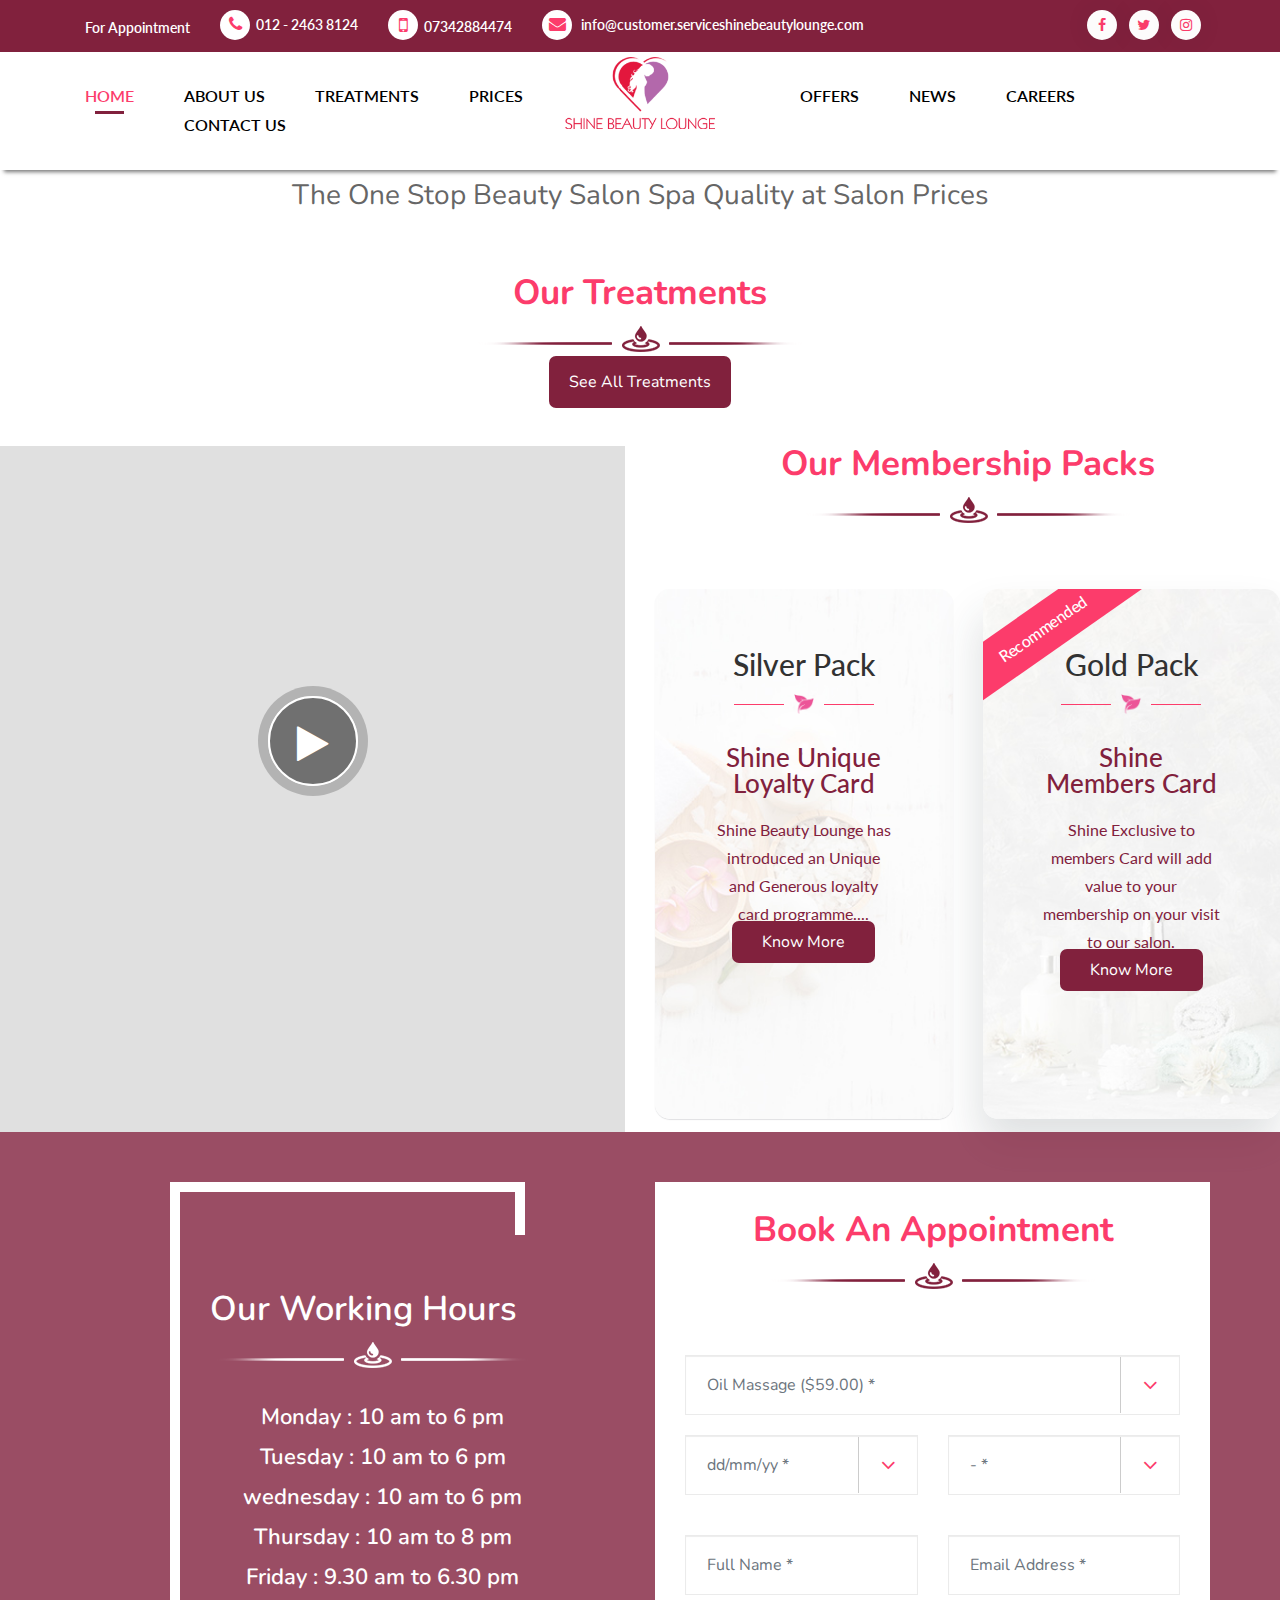
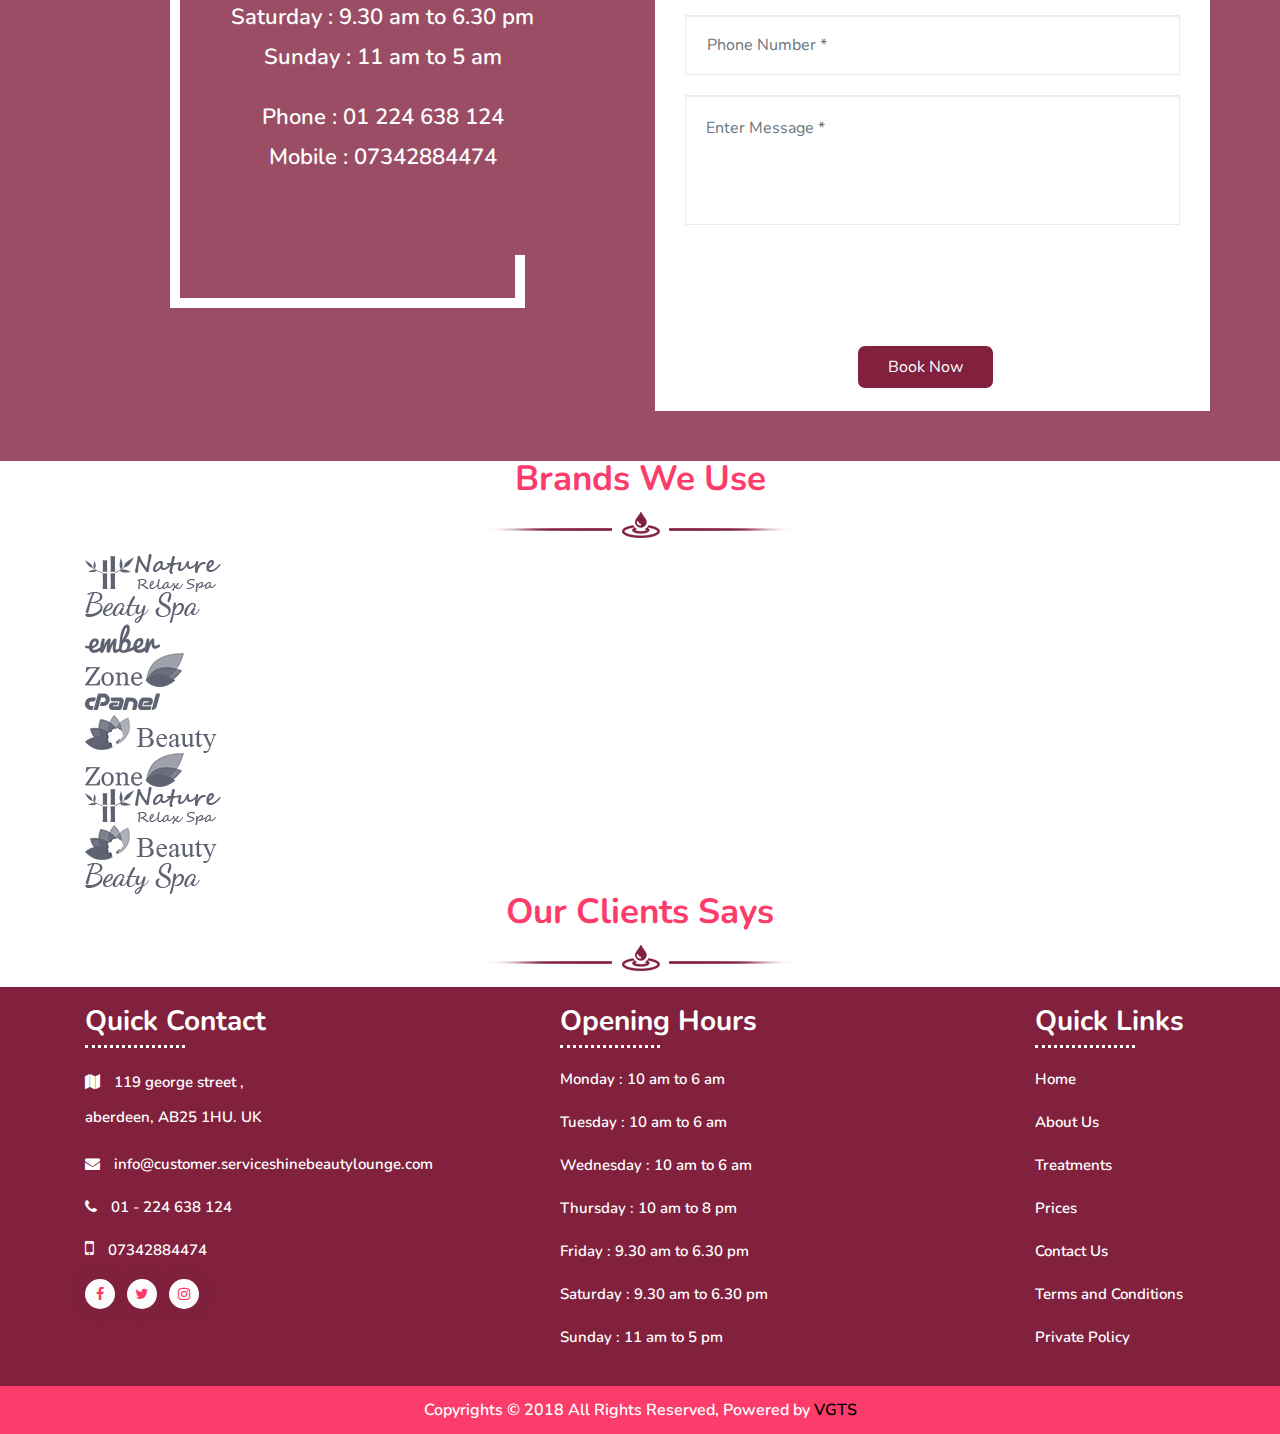
==== commit df0150d6: "pushes" ====
--- a/index.html
+++ b/index.html
@@ -2,7 +2,8 @@
 <html lang="en">
 <head>
     <meta charset="UTF-8">
-    <title>Shine Beauty</title>
+    <title>Shine Beauty Lounge</title>
+    <meta name="viewport" content="width=device-width, initial-scale=1.0">
     <link href="css/bootstrap.css" rel="stylesheet" type="text/css">
     <link href="css/slider.css" rel="stylesheet" type="text/css">
     <link href="css/style.css" rel="stylesheet" type="text/css">
@@ -32,25 +33,23 @@
     <div class="container-fluid" style="background-color: #81213D;padding:0;">
         <div class="container">
             <div class="row">
-                <div class="col-md-8">
+                <div class="col-md-9">
                     <div class="top_block">
                         <ul>
                             <li class="hidden-xs" style="margin-top:4px;"><a href="#">For Appointment</a></li>
                             <li><a href="#"><i class="fa fa-phone"></i>&nbsp; 012 - 2463 8124</a></li>
-                            <li><a href="#"><i class="fa fa-envelope"></i> &nbsp; info@shinebeautylounge.com</a></li>
+                            <li><a href="#"><i class="fa fa-mobile" style="font-size: 20px;"></i>&nbsp; 07342884474</a></li>
+                            <li><a href="#"><i class="fa fa-envelope"></i> &nbsp; info@customer.serviceshinebeautylounge.com</a></li>
                         </ul>
                     </div>
                 </div>
-                <div class="col-md-4">
+                <div class="col-md-3">
                     <div class="social-buttons hidden-xs">
                         <a href="#" target="_blank" class="social-button facebook">
                             <i class="fa fa-facebook" aria-hidden="true"></i>
                         </a>
                         <a href="#" target="_blank" class="social-button facebook">
                             <i class="fa fa-twitter" aria-hidden="true"></i>
-                        </a>
-                        <a href="#" target="_blank" class="social-button facebook">
-                            <i class="fa fa-linkedin" aria-hidden="true"></i>
                         </a>
                         <a href="#" target="_blank" class="social-button facebook">
                             <i class="fa fa-instagram" aria-hidden="true"></i>
@@ -288,7 +287,7 @@
                              data-paddingright="[10]"
                              data-paddingbottom="[10]"
                              data-paddingleft="[10]"
-                             style="z-index: 10; white-space: nowrap; font-size: 18px; line-height: 30px; font-weight: 600; font-family:Montserrat;border-radius:6px;outline:none;box-shadow:none;box-sizing:border-box;-moz-box-sizing:border-box;-webkit-box-sizing:border-box;cursor:pointer;text-decoration: none;padding:30px 20px;">	<a href="#" class="site-button button-md">Click Here</a>
+                             style="z-index: 10; white-space: nowrap; font-size: 18px; line-height: 30px; font-weight: 600; font-family:Montserrat;border-radius:6px;outline:none;box-shadow:none;box-sizing:border-box;-moz-box-sizing:border-box;-webkit-box-sizing:border-box;cursor:pointer;text-decoration: none;padding:30px 20px;">	<a href="offers.html" class="site-button button-md">Click Here</a>
                         </div>
                     </li>
                     <li data-index="rs-200" data-transition="fade" data-slotamount="default" data-hideafterloop="0" data-hideslideonmobile="off" data-easein="default" data-easeout="default" data-masterspeed="300" data-thumb="images/main-slider/slide2.jpg" data-rotate="0" data-saveperformance="off" data-title="Slide" data-param1="" data-param2="" data-param3="" data-param4="" data-param5="" data-param6="" data-param7="" data-param8="" data-param9="" data-param10="" data-description="">
@@ -353,7 +352,7 @@
                              data-paddingright="[0]"
                              data-paddingbottom="[0]"
                              data-paddingleft="[0]"
-                             style="z-index: 10; white-space: nowrap; font-size: 16px; line-height: 30px; font-weight: 600; font-family:Montserrat;border-radius:3px 3px 3px 3px;outline:none;box-shadow:none;box-sizing:border-box;-moz-box-sizing:border-box;-webkit-box-sizing:border-box;cursor:pointer;text-decoration: none;">	<a href="#" class="site-button button-md">Click Here</a>
+                             style="z-index: 10; white-space: nowrap; font-size: 16px; line-height: 30px; font-weight: 600; font-family:Montserrat;border-radius:3px 3px 3px 3px;outline:none;box-shadow:none;box-sizing:border-box;-moz-box-sizing:border-box;-webkit-box-sizing:border-box;cursor:pointer;text-decoration: none;">	<a href="offers.html" class="site-button button-md">Click Here</a>
                         </div>
                     </li>
                 </ul>
@@ -393,7 +392,7 @@
                     <div class="service-box text-center">
                         <div class="service-images m-b15">
                             <img src="https://s3.ap-south-1.amazonaws.com/dzon-html/beautyzone/xhtml/images/our-services/pic1.jpg" alt=""/>
-                            <i class="flaticon-woman-1"></i>
+                            <a href="treatments.html"><i class="flaticon-woman-1"></i></a>
                         </div>
                         <div class="service-content">
                             <h6 class="text-uppercase"><a href="treatments.html">Shine Threading</a></h6>
@@ -405,7 +404,7 @@
                     <div class="service-box text-center">
                         <div class="service-images m-b15">
                             <img src="https://s3.ap-south-1.amazonaws.com/dzon-html/beautyzone/xhtml/images/our-services/pic2.jpg" alt=""/>
-                            <i class="flaticon-lotus"></i>
+                            <a href="treatments.html"><i class="flaticon-lotus"></i></a>
                         </div>
                         <div class="service-content">
                             <h6 class="text-uppercase"><a href="treatments.html">Shine Tinting</a></h6>
@@ -417,7 +416,7 @@
                     <div class="service-box text-center">
                         <div class="service-images m-b15">
                             <img src="https://s3.ap-south-1.amazonaws.com/dzon-html/beautyzone/xhtml/images/our-services/pic3.jpg" alt=""/>
-                            <i class="flaticon-candle"></i>
+                            <a href="treatments.html"><i class="flaticon-candle"></i></a>
                         </div>
                         <div class="service-content">
                             <h6 class="text-uppercase"><a href="treatments.html">Shine Eyelash Extension</a></h6>
@@ -429,7 +428,7 @@
                     <div class="service-box text-center">
                         <div class="service-images m-b15">
                             <img src="https://s3.ap-south-1.amazonaws.com/dzon-html/beautyzone/xhtml/images/our-services/pic4.jpg" alt=""/>
-                            <i class="flaticon-candle-1"></i>
+                            <a href="treatments.html"><i class="flaticon-candle-1"></i></a>
                         </div>
                         <div class="service-content">
                             <h6 class="text-uppercase"><a href="treatments.html">Shine Waxing</a></h6>
@@ -440,7 +439,7 @@
                     <div class="service-box text-center">
                         <div class="service-images m-b15">
                             <img src="https://s3.ap-south-1.amazonaws.com/dzon-html/beautyzone/xhtml/images/our-services/pic1.jpg" alt=""/>
-                            <i class="flaticon-woman-1"></i>
+                            <a href="treatments.html"><i class="flaticon-woman-1"></i></a>
                         </div>
                         <div class="service-content">
                             <h6 class="text-uppercase"><a href="treatments.html">Shine Manicure / Pedicure</a></h6>
@@ -451,7 +450,7 @@
                     <div class="service-box text-center">
                         <div class="service-images m-b15">
                             <img src="https://s3.ap-south-1.amazonaws.com/dzon-html/beautyzone/xhtml/images/our-services/pic2.jpg" alt=""/>
-                            <i class="flaticon-lotus"></i>
+                            <a href="treatments.html"><i class="flaticon-lotus"></i></a>
                         </div>
                         <div class="service-content">
                             <h6 class="text-uppercase"><a href="treatments.html">Shine Shellac / Gel Nails</a></h6>
@@ -463,7 +462,7 @@
                     <div class="service-box text-center">
                         <div class="service-images m-b15">
                             <img src="https://s3.ap-south-1.amazonaws.com/dzon-html/beautyzone/xhtml/images/our-services/pic3.jpg" alt=""/>
-                            <i class="flaticon-candle"></i>
+                            <a href="treatments.html"><i class="flaticon-candle"></i></a>
                         </div>
                         <div class="service-content">
                             <h6 class="text-uppercase"><a href="treatments.html">Body Treatments</a></h6>
@@ -474,7 +473,7 @@
                     <div class="service-box text-center">
                         <div class="service-images m-b15">
                             <img src="https://s3.ap-south-1.amazonaws.com/dzon-html/beautyzone/xhtml/images/our-services/pic4.jpg" alt=""/>
-                            <i class="flaticon-candle-1"></i>
+                            <a href="treatments.html"><i class="flaticon-candle-1"></i></a>
                         </div>
                         <div class="service-content">
                             <h6 class="text-uppercase"><a href="treatments.html">Shine Nail Extension</a></h6>
@@ -485,7 +484,7 @@
                     <div class="service-box text-center">
                         <div class="service-images m-b15">
                             <img src="https://s3.ap-south-1.amazonaws.com/dzon-html/beautyzone/xhtml/images/our-services/pic1.jpg" alt=""/>
-                            <i class="flaticon-woman-1"></i>
+                            <a href="treatments.html"><i class="flaticon-woman-1"></i></a>
                         </div>
                         <div class="service-content">
                             <h6 class="text-uppercase"><a href="treatments.html">Nail Art</a></h6>
@@ -496,7 +495,7 @@
                     <div class="service-box text-center">
                         <div class="service-images m-b15">
                             <img src="https://s3.ap-south-1.amazonaws.com/dzon-html/beautyzone/xhtml/images/our-services/pic2.jpg" alt=""/>
-                            <i class="flaticon-lotus"></i>
+                            <a href="treatments.html"><i class="flaticon-lotus"></i></a>
                         </div>
                         <div class="service-content">
                             <h6 class="text-uppercase"><a href="treatments.html">Shine Facial</a></h6>
@@ -508,7 +507,7 @@
                     <div class="service-box text-center">
                         <div class="service-images m-b15">
                             <img src="https://s3.ap-south-1.amazonaws.com/dzon-html/beautyzone/xhtml/images/our-services/pic3.jpg" alt=""/>
-                            <i class="flaticon-candle"></i>
+                            <a href="treatments.html"><i class="flaticon-candle"></i></a>
                         </div>
                         <div class="service-content">
                             <h6 class="text-uppercase"><a href="treatments.html">Shine Massage </a></h6>
@@ -519,7 +518,7 @@
                     <div class="service-box text-center">
                         <div class="service-images m-b15">
                             <img src="https://s3.ap-south-1.amazonaws.com/dzon-html/beautyzone/xhtml/images/our-services/pic4.jpg" alt=""/>
-                            <i class="flaticon-candle-1"></i>
+                            <a href="treatments.html"><i class="flaticon-candle-1"></i></a>
                         </div>
                         <div class="service-content">
                             <h6 class="text-uppercase"><a href="treatments.html">Shine Henna Body Art</a></h6>
@@ -531,7 +530,7 @@
                     <div class="service-box text-center">
                         <div class="service-images m-b15">
                             <img src="https://s3.ap-south-1.amazonaws.com/dzon-html/beautyzone/xhtml/images/our-services/pic4.jpg" alt=""/>
-                            <i class="flaticon-candle-1"></i>
+                            <a href="treatments.html"><i class="flaticon-candle-1"></i></a>
                         </div>
                         <div class="service-content">
                             <h6 class="text-uppercase"><a href="treatments.html">Shine Glitter Tattoo</a></h6>
@@ -576,7 +575,7 @@
                             <hr>
                             <h2>Shine Unique Loyalty Card</h2>
                             <p>Shine Beauty Lounge has introduced an Unique and Generous loyalty card programme....</p>
-                            <a href="#" class="site-button outline" style="background-color: #81213D !important;color:#fff;border-radius:7px;padding:10px 30px;margin-top:30px;">KNOW MORE</a>
+                            <a href="#" class="site-button outline" style="background-color: #81213D !important;color:#fff;border-radius:7px;padding:10px 30px;margin-top:30px;">Know More</a>
                         </div>
                     </div>
                     <div class="col-lg-6 col-md-6 mb-5 mb-lg-0">
@@ -586,7 +585,7 @@
                             <hr>
                             <h2>Shine Members Card</h2>
                             <p>Shine Exclusive to members Card will add value to your membership on your visit to our salon. </p>
-                            <a href="#" class="site-button outline" style="background-color: #81213D !important;color:#fff;border-radius:7px;padding:10px 30px;margin-top:20px;">KNOW MORE</a>
+                            <a href="#" class="site-button outline" style="background-color: #81213D !important;color:#fff;border-radius:7px;padding:10px 30px;margin-top:20px;">Know More</a>
                         </div>
                     </div>
                 </div>
@@ -595,14 +594,14 @@
     </div>
 
 
-    <div class="container-fluid" style="padding:0;">
+    <div class="container-fluid" id="form" style="padding:0;">
         <section class="beautypress-booking-section beautypress-bg beautypress-version-2 beautypress-padding-bottom parallax-bg" data-parallax="scroll" data-image-src="img/background.jpg" id="appointment">
             <div class="layer"></div>
             <div class="container" style="padding:50px 0;">
                 <div class="row">
                     <div class="col-md-12 col-sm-12 col-lg-6 col-xl-6">
                         <div class="beautypress-booking-text-wraper">
-                            <div class="beautypress-booking-content-text beautypress-border beautypress-version-3 animation animated fadeInUp" data-animation="fadeInUp" data-animation-delay="0.1s" style="animation-delay: 0.1s; visibility: visible;">
+                            <div class="beautypress-booking-content-text beautypress-border beautypress-version-3">
                                 <div class="beautypress-booking-text">
                                     <h3>Our Working Hours</h3>
                                     <img src="img/di%201.png" class="img-responsive" style="float:left;">
@@ -631,7 +630,7 @@
                                     <img src="img/di.png" class="img-responsive" style="margin:0 auto;">
                                     <div class="beautypress-select margin-form">
                                         <div class="input-group">
-                                            <input id="appointment-date" class="form-control datepicker" name="appointment-date" placeholder="Oil Massage ($59.00)" type="text" required="">
+                                            <input id="appointment-date" class="form-control datepicker" name="appointment-date" placeholder="Oil Massage ($59.00) *" type="text" required="">
                                         </div>
                                     </div><!-- .beautypress-date-select END -->
                                 </div><!-- .beautypress-service-and-date END -->
@@ -640,12 +639,12 @@
                                     <div class="beautypress-spilit-container beautypress-select">
                                         <div class="form-group first-name-group">
                                             <div class="input-group">
-                                                <input id="appointment-date" class="form-control datepicker" name="appointment-date" placeholder="dd/mm/yy" type="text" required="">
+                                                <input id="appointment-date" class="form-control datepicker" name="appointment-date" placeholder="dd/mm/yy *" type="text" required="">
                                             </div>
                                         </div>
                                         <div class="form-group first-name-group">
                                             <div class="input-group">
-                                                <input id="appointment-date" class="form-control datepicker" name="appointment-date" placeholder="-" type="text" required="">
+                                                <input id="appointment-date" class="form-control datepicker" name="appointment-date" placeholder="- *" type="text" required="">
                                             </div>
                                         </div>
                                     </div>
@@ -655,17 +654,17 @@
                                 <div class="beautypress-personal-information">
                                     <div class="beautypress-spilit-container">
                                         <div class="form-group first-name-group">
-                                            <input name="name" class="form-control" id="first-name" placeholder="First Name" type="text" required="">
+                                            <input name="name" class="form-control" id="first-name" placeholder="Full Name *" type="text" required="">
                                         </div>
                                         <div class="form-group email-group">
-                                            <input name="email" class="form-control" id="email" placeholder="Email Address" type="email" required="">
+                                            <input name="email" class="form-control" id="email" placeholder="Email Address *" type="email" required="">
                                         </div>
                                     </div>
                                     <div class="form-group phone-group">
-                                        <input name="phone" class="form-control" id="phone" placeholder="Phone Number" type="number" required="">
+                                        <input name="phone" class="form-control" id="phone" placeholder="Phone Number *" type="text" required="">
                                     </div>
                                     <div class="form-group massage-gropu">
-                                        <textarea class="form-control" name="message" rows="5" id="appointment-comment" placeholder="Enter Message" required=""></textarea>
+                                        <textarea class="form-control" name="message" rows="5" id="appointment-comment" placeholder="Enter Message *" required=""></textarea>
                                     </div>
 
                                     <div class="form-group">
@@ -675,7 +674,7 @@
                                         </div>
                                     </div>
 
-                                    <a href="#" class="site-button outline button_block">BOOK NOW</a>
+                                    <a href="#" class="site-button outline button_block">Book Now</a>
                                 </div><!-- .beautypress-personal-information END -->
 
 
@@ -754,7 +753,7 @@
                     <img src="img/di.png" class="img-responsive" style="margin:0 auto;">
 
                 </div>
-                <div class="testimonial-two-dots owl-carousel owl-theme owl-dots-primary-full owl-btn-center-lr owl-btn-3">
+                <div class="testimonial-two-dots owl-carousel owl-theme owl-dots-primary-full owl-btn-center-lr owl-btn-3 animation animated fadeInUpBig" data-animation="fadeInUpBig" data-animation-delay="0.1s" style="animation-delay: 0.1s; visibility: visible;">
                     <div class="item p-a5">
                         <div class="testimonial-9">
                             <div class="testimonial-pic radius style1"><img src="https://s3.ap-south-1.amazonaws.com/dzon-html/beautyzone/xhtml/images/testimonials/pic1.jpg" width="100" height="100" alt=""></div>
@@ -848,25 +847,25 @@
     <div class="container-fluid footer_block" style="background-color: #81213d;padding:20px 0;width:100%;float:left;">
         <div class="container">
             <div class="row">
-                <div class="col-md-4">
+                <div class="col-md-4 animation animated fadeInLeft" data-animation="fadeInLeft" data-animation-delay="0.1s" style="animation-delay: 0.1s; visibility: visible;">
                     <h3>Quick Contact</h3>
                     <div class="under_line1"></div>
                     <ul>
                         <li style="line-height: 35px;"><a href="#">
                             <i class="fa fa-map"></i>
-                            Lower Level Mall, <br>
-                            Union Square Shopping Centre Guild Square Aberdeen, AB11 5PN
+                            119 george street , <br>
+                            aberdeen, AB25 1HU. UK
                         </a></li>
                         <li><a href="#">
                             <i class="fa fa-envelope"></i>
-                            info@shinebeautylounge.com
+                            info@customer.serviceshinebeautylounge.com
                         </a></li>
                         <li><a href="#">
                             <i class="fa fa-phone"></i>
                             01 - 224 638 124
                         </a></li>
                         <li><a href="#">
-                            <i class="fa fa-mobile"></i>
+                            <i class="fa fa-mobile" style="font-size:20px;"></i>
                             07342884474
                         </a></li>
                     </ul>
@@ -878,14 +877,11 @@
                             <i class="fa fa-twitter" aria-hidden="true"></i>
                         </a>
                         <a href="#" target="_blank" class="social-button facebook">
-                            <i class="fa fa-linkedin" aria-hidden="true"></i>
-                        </a>
-                        <a href="#" target="_blank" class="social-button facebook">
                             <i class="fa fa-instagram" aria-hidden="true"></i>
                         </a>
                     </div>
                 </div>
-                <div class="col-md-3 offset-md-1 offset-sm-0">
+                <div class="col-md-3 offset-md-1 offset-sm-0 animation animated fadeInLeft" data-animation="fadeInLeft" data-animation-delay="0.1s" style="animation-delay: 0.1s; visibility: visible;">
                     <h3>Opening Hours</h3>
                     <div class="under_line1"></div>
                     <ul>
@@ -898,7 +894,7 @@
                         <li><a href="#">Sunday : 11 am to 5 pm</a></li>
                     </ul>
                 </div>
-                <div class="col-md-2 offset-md-2 offset-sm-0">
+                <div class="col-md-2 offset-md-2 offset-sm-0 animation animated fadeInLeft" data-animation="fadeInLeft" data-animation-delay="0.1s" style="animation-delay: 0.1s; visibility: visible;">
                     <h3>Quick Links</h3>
                     <div class="under_line1"></div>
                     <ul>
--- a/css/slider.css
+++ b/css/slider.css
@@ -12713,7 +12713,7 @@
 }
 
 .owl-theme .owl-nav.disabled + .owl-dots {
-    margin-top: 10px
+    margin-top: 40px
 }
 
 .owl-theme .owl-dots .owl-dot {
@@ -15550,8 +15550,8 @@
 
 .banner-area {
     height: 350px;
-    margin-top: 96px;
-    background-color: #006AB7;
+    margin-top: 90px;
+    background:none;
     background-image: url("../images/sec-img/aboutimg.jpg");
     background-size: cover;
     background-repeat: no-repeat
--- a/css/style.css
+++ b/css/style.css
@@ -1941,6 +1941,13 @@
     display: block;
     border: 10px solid var(--color-semi-black);
     z-index: 1;
+
+}
+input
+{
+    -webkit-appearance: none !important;
+    -o-appearance: none !important;
+    appearance: none !important;
 }
 .beautypress-border.beautypress-version-1 {
     border-color: #EBEBEB;
@@ -9844,7 +9851,7 @@
 {
     color:#fff;
     font-weight:600;
-    font-size:16px;
+    font-size:15px;
 }
 .footer_block ul li i
 {
@@ -9887,7 +9894,7 @@
 }
 .rev-slider .tparrows, .site-button
 {
-    background-color: #fc3c6b !important;
+    background-color: #81213D !important;
 }
 .service-content h6 a
 {
@@ -9915,14 +9922,14 @@
     margin:0 auto;
 }
 .banner-area {
-    height: 350px;
+    height: 250px;
     background-color: #fc3c6b;
     background-image: url("../img/aboutimg.jpg");
     background-size: cover;
     background-repeat: no-repeat;
 }
 .banner-area .bnheight {
-    height: 350px;
+    height: 250px;
 }
 .align-items-center {
     -webkit-box-align: center !important;
@@ -9953,7 +9960,7 @@
     padding: .75rem 1rem;
     margin-bottom: 1rem;
     background-color: #e9ecef;
-    margin-top:100px;
+    margin-top:0px;
 }
 .breadcrumb-item a
 {
@@ -10061,6 +10068,7 @@
     width:80%;
     margin:0 auto !important;
     text-align: center;
+    line-height: 35px;
 }
 .point_block img
 {
@@ -10420,7 +10428,7 @@
 .responsive-menu-icon {
     cursor: pointer;
     position: absolute;
-    top: 125px;
+    top: 165px;
     right: 20px;
     z-index: 999;
 }
@@ -10606,13 +10614,12 @@
 }
 
 .tab-content ul li {
-    width: 46%;
+    width: 50%;
     float: left;
-    padding: 15px;
+    padding: 10px;
     -webkit-transition: .3s all;
     transition: .3s all;
-    border-bottom: 1px dashed #dedede;
-    margin-right: 30px;
+    border: 1px dashed #dedede;
 }
 
 .tab-content ul li:hover {
@@ -10625,25 +10632,29 @@
 .tab-content ul li img {
     float: left;
     margin-right: 20px;
-    width:20%;
+    margin-top:0;
+    width:12%;
 }
 
 .tab-content ul li h4 {
-    margin-top: 14px;
+    margin-top: 5px;
     margin-bottom: 8px;
     -webkit-transition: .3s all;
     transition: .3s all;
-    color:#fc3c6b;
-    font-size:18px;
+    color:#81213D;
+    font-size:16px;
 }
 .tab-content ul li h3
 {
     font-size:18px;
     color:#666;
-    width: 45%;
-    float: left;
-    margin-right: 5%;
-    margin-top:20px;
+    float:left;
+    line-height: 35px !important;
+}
+.price_block1
+{
+    float:right;
+    margin-top:-10px;
 }
 .tab-content ul li p
 {
@@ -10656,21 +10667,25 @@
 }
 .tab-content ul li h3 .price {
 
+    font-size: 16px;
+    font-weight: 700;
+    font-family: 'Lato', sans-serif;
+    color:#fc3c6b;
+
+}
+.modal-header
+{
+    background-color: #81213D !important;
+}
+.tab-content ul li h4 .price {
+    float: right;
+
+}
+.tab-content ul li h4 .price {
+
     font-size: 20px;
     font-weight: 700;
-    font-family: 'Dancing Script', cursive;
-    color:#fc3c6b;
-
-}
-.tab-content ul li h4 .price {
-    float: right;
-
-}
-.tab-content ul li h4 .price {
-
-    font-size: 20px;
-    font-weight: 700;
-    font-family: 'Dancing Script', cursive;
+    font-family: 'Lato', sans-serif;
     color:#fc3c6b;
 
 }
@@ -10727,6 +10742,7 @@
 {
     width:70%;
     float:left;
+    margin-top:0px;
 }
 .offer_block
 {
@@ -10869,14 +10885,236 @@
     width:35%;
     margin-left:35%;
 }
-
-
-
-
-
-
-
-
+.dzForm select
+{
+    width:100%;
+    border:1px solid #e1e6eb;
+    background:none;
+    padding:10px;
+}
+
+.heading_block
+{
+    width:100%;
+    float:left;
+}
+.heading_block h2
+{
+    font-size: 16px;
+
+    color: #555;
+
+    float: left;
+
+    font-family: 'Lato', sans-serif;
+
+    font-weight: normal;
+}
+.heading_P
+{
+    float:right;
+    margin-top:-10px;
+}
+.heading_P p {
+
+    float: left;
+    width: inherit;
+    color: #555;
+    font-size: 16px;
+
+}
+.pagination
+{
+    display: inherit !important;
+}
+
+
+/*
+=================================================================
+    06. Blog page
+================================================================
+*/
+
+.full-width.section-padding {
+    padding-bottom:  50px;
+}
+
+.blog-post {
+    box-shadow: 0px 1px 4px 0px rgba(44, 49, 59, 0.15);
+    border-radius: 5px;
+    -webkit-transition: .3s all;
+    transition: .3s all;
+    margin-bottom: 30px;
+}
+
+.blog-post:hover {
+    box-shadow: -3.758px 26.737px 43px 0px rgba(42, 57, 63, 0.15);
+}
+
+.post-thumb {
+    overflow: hidden;
+    border-radius: 5px 5px 0 0;
+}
+
+.post-thumb img {
+    -webkit-transition: all ease-in .28s;
+    transition: all ease-in .28s;
+    width: 100%;
+}
+
+.blog-post:hover .post-thumb img {
+    -webkit-transform: scale(1.15) rotate(-4deg);
+    transform: scale(1.15) rotate(-4deg);
+}
+
+.post-content {
+    padding: 20px 30px;
+}
+.post-content h4
+{
+    font-size:18px;
+    line-height: 25px;
+}
+.meta-info li {
+    display: inline-block;
+    padding-right: 15px;
+    margin-right: 15px;
+    position: relative;
+}
+
+.meta-info li:after {
+    content: '';
+    height: 16px;
+    width: 2px;
+    position: absolute;
+    right: 0;
+    top: 4px;
+    background: #c2c2c2;
+}
+
+.meta-info li:last-child:after {
+    display: none;
+}
+
+.meta-info li:last-child {
+    padding-right: 0;
+    margin-right: 0;
+}
+
+.meta-info li a {
+    color: #c2c2c2;
+}
+
+.meta-info li a:hover {
+    color: #2c3145;
+    -webkit-transition: .3s all;
+    transition: .3s all;
+}
+
+.blog-post .post-title a {
+    color: #2c3145;
+    display: block;
+    margin-top: 5px;
+    margin-bottom: 10px;
+    -webkit-transition: .3s all;
+    transition: .3s all;
+}
+
+.blog-post p {
+    margin-bottom: 10px;
+}
+
+.blog-post a.read-more {
+    color: #c2c2c2;
+}
+
+.blogSidebar .panel {
+    border-radius: 0;
+    border: 0;
+    margin-bottom: 30px;
+}
+.blogSidebar .panel-heading
+{
+    border-color: #fc3c6b !important;
+    background-color: #fc3c6b !important;
+    color:#fff !important;
+}
+.blogSidebar .panel-body {
+    border: 1px solid #dedede;
+    border-top-color: rgb(222, 222, 222);
+    border-top-style: solid;
+    border-top-width: 1px;
+    border-top: none;
+    padding: 30px;
+}
+.blogSidebar .media {
+
+    border-bottom: 1px dashed #b7b7b7;
+}
+.media:first-child {
+    margin-top: 0;
+}
+.blogSidebar .media .media-left {
+    padding-right: 20px;
+    width: 100px;
+}
+
+.blogSidebar .media .media-left {
+    display: -webkit-box;
+    float: left;
+    padding-right: 20px;
+    width: 100px;
+}
+.media .media-left img {
+    display: inline-block;
+    max-width: 100%;
+    position: relative;
+    width: 100%;
+}
+.media-heading
+{
+    font-size:16px !important;
+}
+.blogSidebar .media-body .media-heading {
+    margin-bottom: 12px;
+}
+.media .list-inline {
+    margin-bottom: 20px !important;
+    margin-left:0;
+}
+.media .list-inline li {
+    font-size: 13px;
+}
+.media .list-inline li a {
+    color: #666;
+}
+.media .list-inline li i {
+    margin-right: 8px;
+}
+.blogPost {
+    margin-bottom: 100px;
+}
+.blogPost img {
+    margin-bottom: 35px !important;
+}
+.blogPost h2 {
+    font-size: 24px;
+    margin-bottom: 25px !important;
+    color:#fc3c6b !important;
+}
+.blogPost p
+{
+    margin-bottom:25px !important;
+    line-height: 26px !important;
+}
+.list-inline > li
+{
+    padding-right: 10px !important;
+}
+h1 a, h2 a, h3 a, h4 a, h5 a, h6 a
+{
+    color:#fc3c6b !important;
+}
 
 
 /*MEDIA QUERY START*/
@@ -10948,6 +11186,20 @@
     .tab-content ul li img{margin-top:50px;}
 
     .service-images:hover i{transform: scale(3);top: 95px;left: 95px;}
+
+    .top_block ul li{width:100%;}
+
+    .top_block ul li a{font-size:12px;}
+
+    .background h2{font-size:20px;}
+
+    .footer_block ul li a{font-size:12px;}
+
+    .special-offer .offer-content h2{font-size:20px;}
+
+    .special-offer p{line-height: 25px;}
+
+    .tab-content p{font-size:15px;}
 }
 @media (min-width: 320px) and (max-width: 479px)
 {
